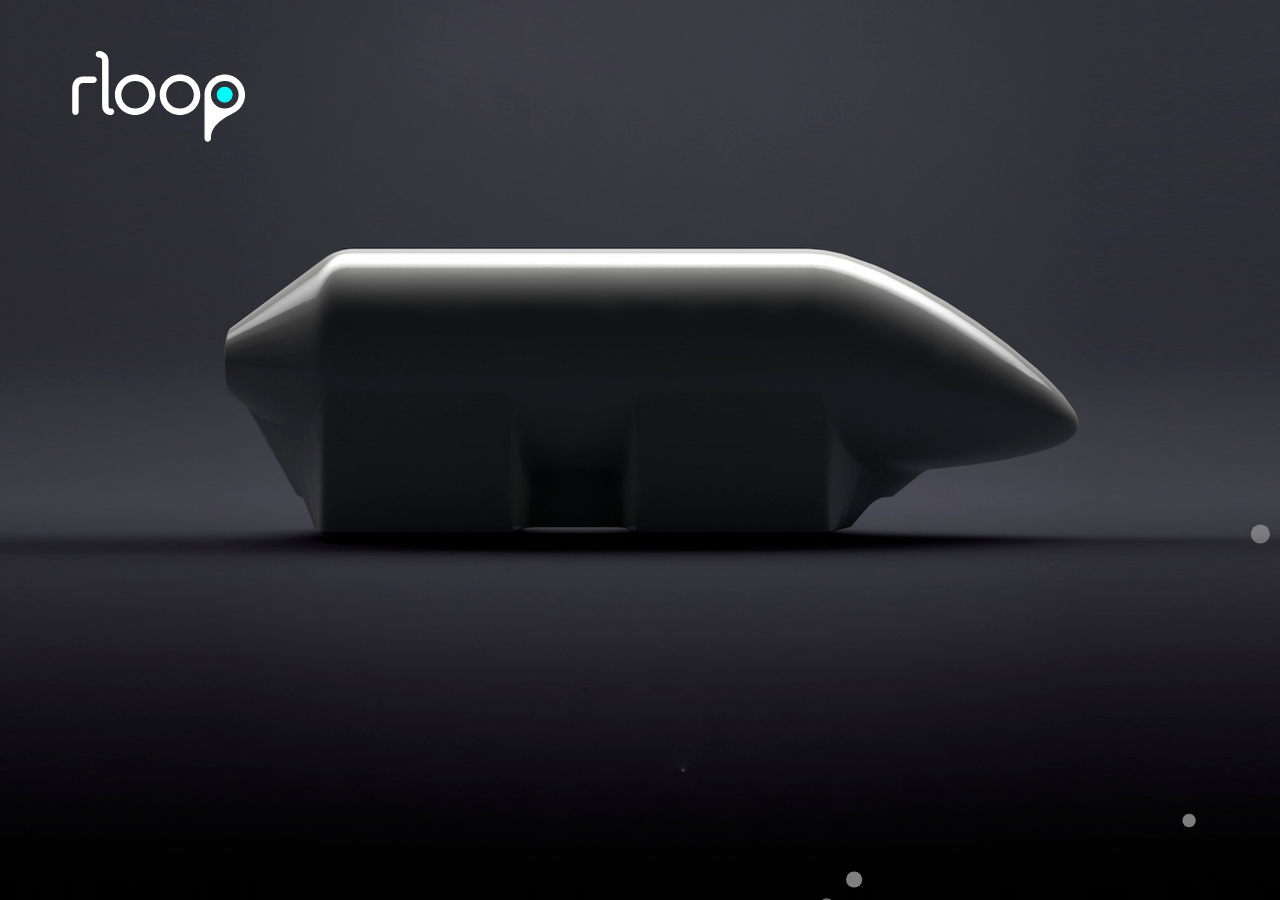
==== index.html @ a74e3e49 "text" ====
<!DOCTYPE html>
<html lang="en">
<head>
  <meta charset="utf-8">
  <meta name="viewport" content="width=device-width, initial-scale=1" />
  <title>rLoop holding</title>
  <link href="https://fonts.googleapis.com/css?family=Roboto+Slab" rel="stylesheet"  property="stylesheet"/>
  <style>
    body {
        background-image: url(pod_conv.jpg), url(pod_h.png), url(pod_v.png);
        background-position: -10000px -10000px, -10000px -10000px, -10000px -10000px;
        background-repeat: no-repeat, no-repeat, no-repeat;
        font-family:  'Roboto Slab', serif;
        background-color: rgb(4, 4, 4);
        color: white;
        width: 100vw;
        -webkit-text-size-adjust: none;
    }
    
    #logo, #logo-click-area {
        position: absolute;
        left: 0px;
        top: 0px;
        width: 0px;
        height: 0px;
        opacity: 0;
    }

    #logo-click-area {
        cursor: pointer;
    }

    #pre-block, #post-block1, #post-block2, #post-block3, #post-block4 {
        position: absolute;
        left: 0px;
        right: 0px;
        text-align: center;
        opacity: 0;
    }

    #particles-container {
        position: absolute;
        top: 0px;
        left: 0px;
        right: 0px;
        height: 100vh;
        overflow: hidden;
    }
    
    #particles {
        position: absolute;
        top: 0px;
        left: 0px;
        right: 0px;
        width: 100vw;
        height: 300vw;
    }
    
    #post-block3 {
        color: rgb(0, 252, 254);
    }

    #post-block3 .hashtag {
        /* color: white; */
    }
    
    #post-block4 input[type="email"], #post-block4 input[type="submit"] {
        box-sizing: border-box;
        border: 1px solid rgb(0, 252, 254);
        font-family: inherit;
        font-size: inherit;
        padding: 0.2em;
        color: rgb(51, 52, 56);
        margin: 0px;
    }

    #post-block4 input[type="email"] {
        width: 13em;
    }
    
    #post-block4 input[type="submit"] {
        background-color: rgb(0, 252, 254);
        text-transform: uppercase;
        padding-left: 1em;
        padding-right: 1em;
        margin: 0px;
    }
    
    ::-webkit-input-placeholder { /* Chrome */
        color: rgb(230, 230, 230);
    }
    :-ms-input-placeholder { /* IE 10+ */
        color: rgb(230, 230, 230);
    }
    ::-moz-placeholder { /* Firefox 19+ */
        color: rgb(230, 230, 230);
        opacity: 1;
    }
    :-moz-placeholder { /* Firefox 4 - 18 */
        color: rgb(230, 230, 230);
        opacity: 1;
    }

    input, textarea {
      -webkit-appearance: none;
      -webkit-border-radius: 0;
    }
  </style>
  <script src="script.js"></script>
  <script>
    window.scenes = [
      [4, draw_race_intro],      // 4 sec for the first text to appear
      [2.2],                     // 2.2 sec delay
      [2, draw_race_transition], // 2 sec for transition
      [1],                       // 1 sec delay
      [2, draw_change_color],    // 2 sec to change color
    ];
  </script>
</head>
<body id="body">
  <svg id="logo" version="1.1" viewBox="0 0 211 111" xmlns="http://www.w3.org/2000/svg"><g transform="matrix(1.3333 0 0 -1.3333 -35.839 123.04)"><g transform="translate(46.317 68.953)"><path d="m0 0h-9.719c-4.681 0-9.719-3.345-9.719-10.691v-21.382c0-1.61 1.305-2.916 2.916-2.916 1.61 0 2.915 1.306 2.915 2.916v21.382c0 4.509 2.976 4.86 3.888 4.86h9.719c1.61 0 2.916 1.305 2.916 2.915 0 1.611-1.306 2.916-2.916 2.916" fill="#fff"/></g><g transform="translate(84.222 70.897)"><path d="m0 0c-10.182 0-18.466-8.284-18.466-18.466s8.284-18.466 18.466-18.466 18.466 8.284 18.466 18.466-8.284 18.466-18.466 18.466m0-31.101c-6.967 0-12.635 5.668-12.635 12.635s5.668 12.635 12.635 12.635 12.635-5.668 12.635-12.635-5.668-12.635-12.635-12.635" fill="#fff"/></g><g transform="translate(125.04 70.897)"><path d="m0 0c-10.182 0-18.466-8.284-18.466-18.466s8.284-18.466 18.466-18.466 18.466 8.284 18.466 18.466-8.284 18.466-18.466 18.466m0-31.101c-6.967 0-12.635 5.668-12.635 12.635s5.668 12.635 12.635 12.635 12.635-5.668 12.635-12.635-5.668-12.635-12.635-12.635" fill="#fff"/></g><g transform="translate(165.86 70.897)"><path d="m0 0c-10.164 0-18.466-8.302-18.466-18.466v-39.848c0-1.611 1.305-2.916 2.916-2.916 1.61 0 2.915 1.305 2.915 2.916 0 14.578 17.43 21.002 22.559 24.291 5.129 3.288 8.542 9.04 8.542 15.557 0 10.164-8.302 18.466-18.466 18.466m0-31.101c-7.013 0-12.635 5.622-12.635 12.635 0 7.012 5.622 12.635 12.635 12.635s12.635-5.623 12.635-12.635c0-7.013-5.622-12.635-12.635-12.635" fill="#fff"/></g><g transform="translate(62.394 39.789)"><path d="m0 0-0.462 7e-3c-1.332 0.065-2.008 1.047-2.008 2.916v40.82c0 6.418-5.231 8.747-8.747 8.747-1.61 0-2.916-1.305-2.916-2.915s1.306-2.916 2.916-2.916c0.877 0 2.916-0.284 2.916-2.916v-40.82c0-6.417 4.649-8.747 7.775-8.747l0.105 8e-3c1.606-0.116 3.002 1.092 3.118 2.697 0.117 1.607-1.091 3.003-2.697 3.119" fill="#fff"/></g><g transform="translate(165.86 59.234)"><path d="m0 0c3.757 0 6.803-3.046 6.803-6.803 0-3.758-3.046-6.804-6.803-6.804-3.758 0-6.803 3.046-6.803 6.804 0 3.757 3.045 6.803 6.803 6.803" fill="#fff"/></g><g transform="translate(165.73 47.575)"><path d="m0 0c2.726 0 4.943 2.217 4.943 4.943 0 2.725-2.217 4.942-4.943 4.942s-4.943-2.217-4.943-4.942c0-2.726 2.217-4.943 4.943-4.943" fill="#00fcff"/></g><g transform="translate(165.73 47.575)"><path d="m0 0c2.726 0 4.943 2.217 4.943 4.943 0 2.725-2.217 4.942-4.943 4.942s-4.943-2.217-4.943-4.942c0-2.726 2.217-4.943 4.943-4.943z" fill="none" stroke="#00fcff" stroke-width="4.5"/></g></g></svg>
  <div id="pre-block">
    for the
  </div>
  <div id="post-block1">
    rLoop is decentralizing high technology, starting with the Hyperloop. Now you can be part of the engineering revolution.
  </div>
  <div id="post-block2">
    For almost three years, we've created the world's top Hyperloop technology as a decentralised team. Now we are bringing the Hyperloop onto the Blockchain, allowing individuals to own and be part of the future.
  </div>
  <div id="post-block3">
    <span class="hashtag">#servetheloop</span> <br/>
    Join our email community to learn what comes next.
  </div>
  <div id="particles-container">
    <svg id="particles" viewBox="0 0 100 300"></svg>
  </div>
  <div id="logo-click-area" onClick="start_animation(1.5)"></div>
  <div id="post-block4">
    <form action="https://rloop.us12.list-manage.com/subscribe/post" method="POST" id="subscribe">
      <input type="hidden" name="u" value="131680a7fd56be89b79329f9b">
      <input type="hidden" name="id" value="69fc70f978">
      <input type="email" autocapitalize="off" autocorrect="off" name="MERGE0" id="MERGE0" value="" placeholder="example@host.com"><!--
      --><input type="submit" name="submit" value="join">
    </form>
  </div>
</body>
</html>
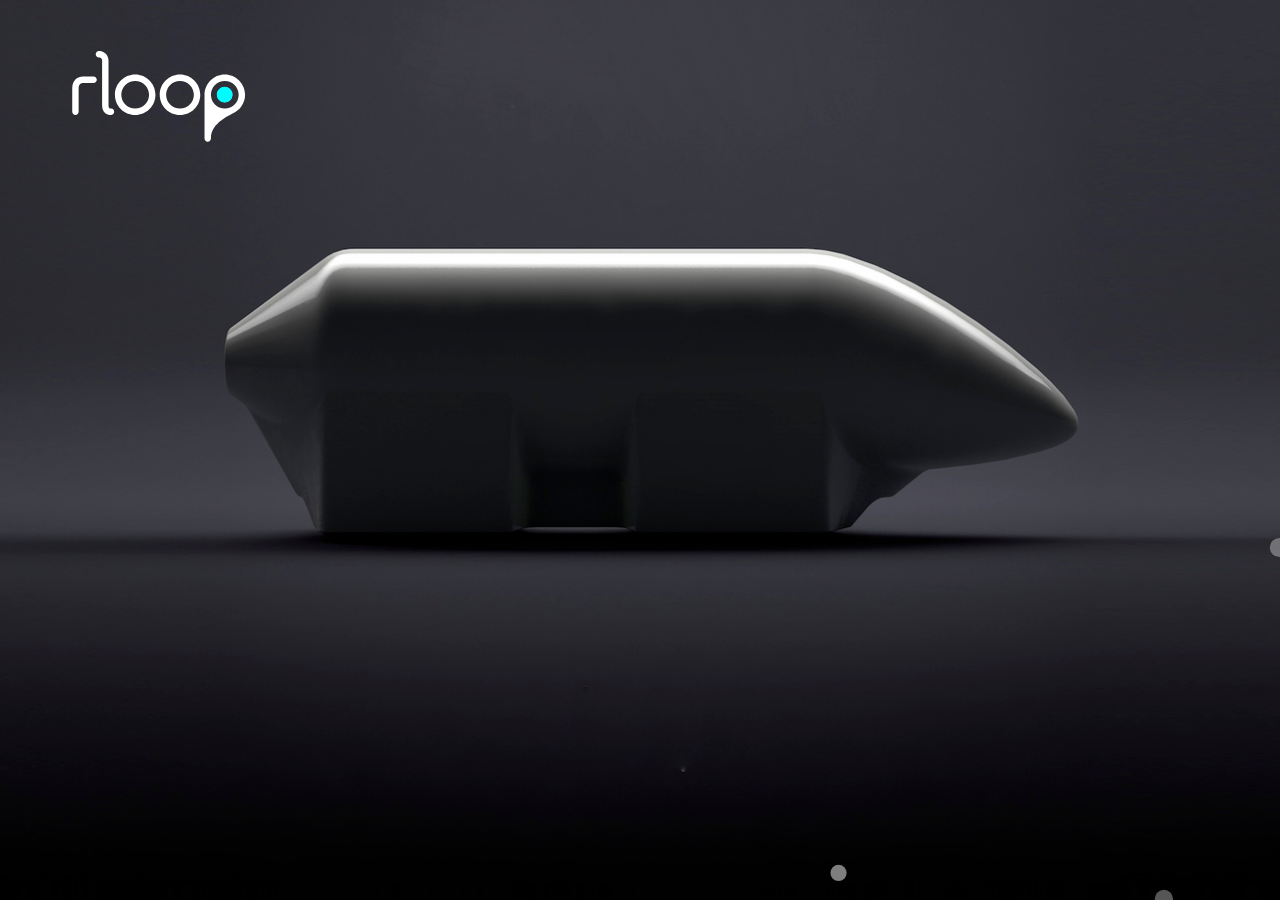
==== commit f3d4a647: "update" ====
--- a/index.html
+++ b/index.html
@@ -16,7 +16,6 @@
         width: 100vw;
         -webkit-text-size-adjust: none;
     }
-    
     #logo, #logo-click-area {
         position: absolute;
         left: 0px;
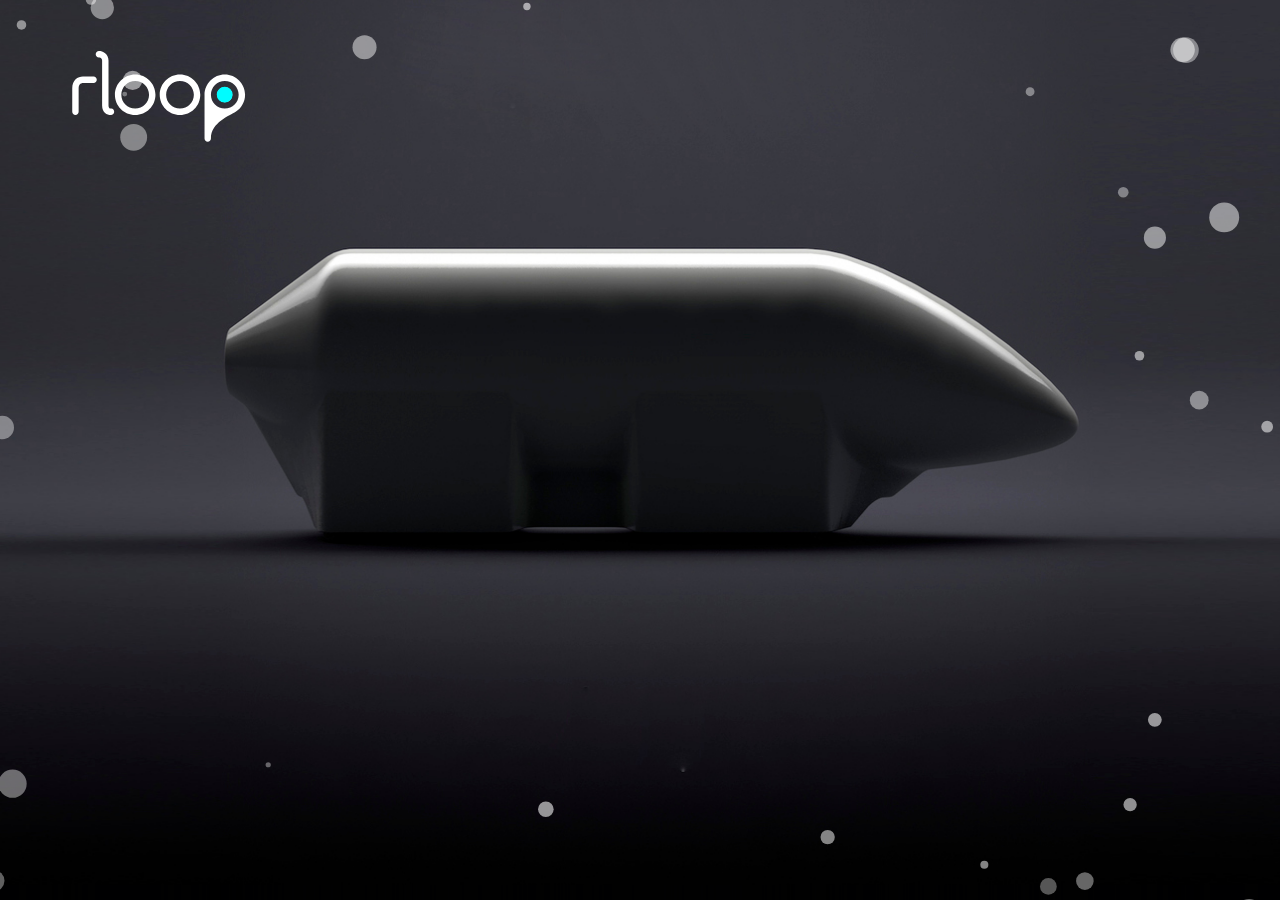
==== commit 3bbe5858: "title" ====
--- a/index.html
+++ b/index.html
@@ -3,7 +3,7 @@
 <head>
   <meta charset="utf-8">
   <meta name="viewport" content="width=device-width, initial-scale=1" />
-  <title>rLoop holding</title>
+  <title>rLoop</title>
   <link href="https://fonts.googleapis.com/css?family=Roboto+Slab" rel="stylesheet"  property="stylesheet"/>
   <style>
     body {
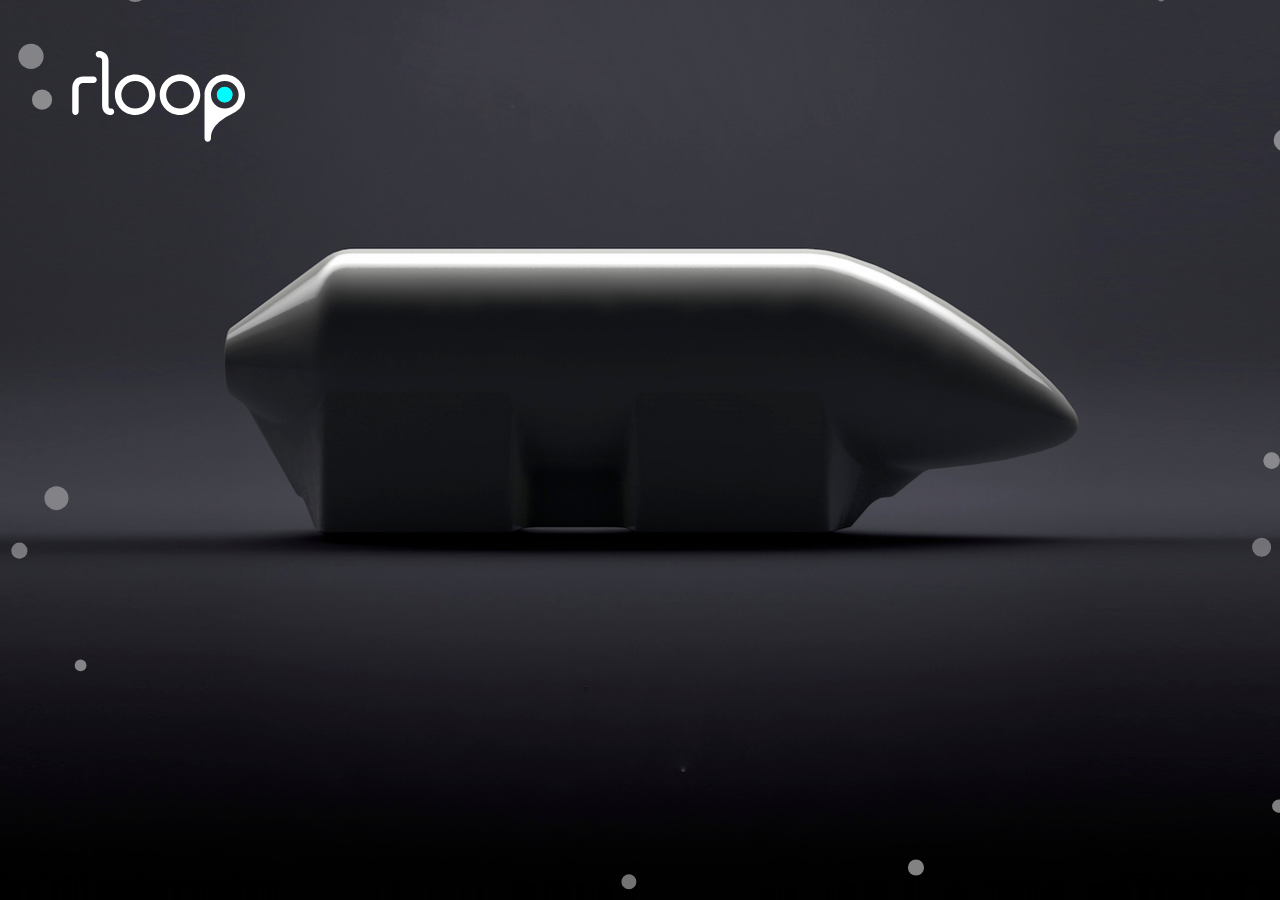
==== commit 56e219c2: "Add analytics" ====
--- a/index.html
+++ b/index.html
@@ -5,6 +5,29 @@
   <meta name="viewport" content="width=device-width, initial-scale=1" />
   <title>rLoop</title>
   <link href="https://fonts.googleapis.com/css?family=Roboto+Slab" rel="stylesheet"  property="stylesheet"/>
+   <script>
+    (function(i,s,o,g,r,a,m){i['GoogleAnalyticsObject']=r;i[r]=i[r]||function(){
+    (i[r].q=i[r].q||[]).push(arguments)},i[r].l=1*new Date();a=s.createElement(o),
+    m=s.getElementsByTagName(o)[0];a.async=1;a.src=g;m.parentNode.insertBefore(a,m)
+    })(window,document,'script','https://www.google-analytics.com/analytics.js','ga');
+    ga('create', 'UA-93488506-1', 'auto');
+    ga('send', 'pageview');
+  </script>
+  <!-- Facebook Pixel Code -->
+  <script>
+  !function(f,b,e,v,n,t,s){if(f.fbq)return;n=f.fbq=function(){n.callMethod?
+  n.callMethod.apply(n,arguments):n.queue.push(arguments)};if(!f._fbq)f._fbq=n;
+  n.push=n;n.loaded=!0;n.version='2.0';n.queue=[];t=b.createElement(e);t.async=!0;
+  t.src=v;s=b.getElementsByTagName(e)[0];s.parentNode.insertBefore(t,s)}(window,
+  document,'script','https://connect.facebook.net/en_US/fbevents.js');
+  fbq('init', '670386189819634');
+  fbq('track', 'PageView');
+  </script>
+  <noscript><img height="1" width="1" style="display:none"
+  src="https://www.facebook.com/tr?id=670386189819634&ev=PageView&noscript=1"
+  /></noscript>
+  <!-- DO NOT MODIFY -->
+  <!-- End Facebook Pixel Code -->
   <style>
     body {
         background-image: url(pod_conv.jpg), url(pod_h.png), url(pod_v.png);
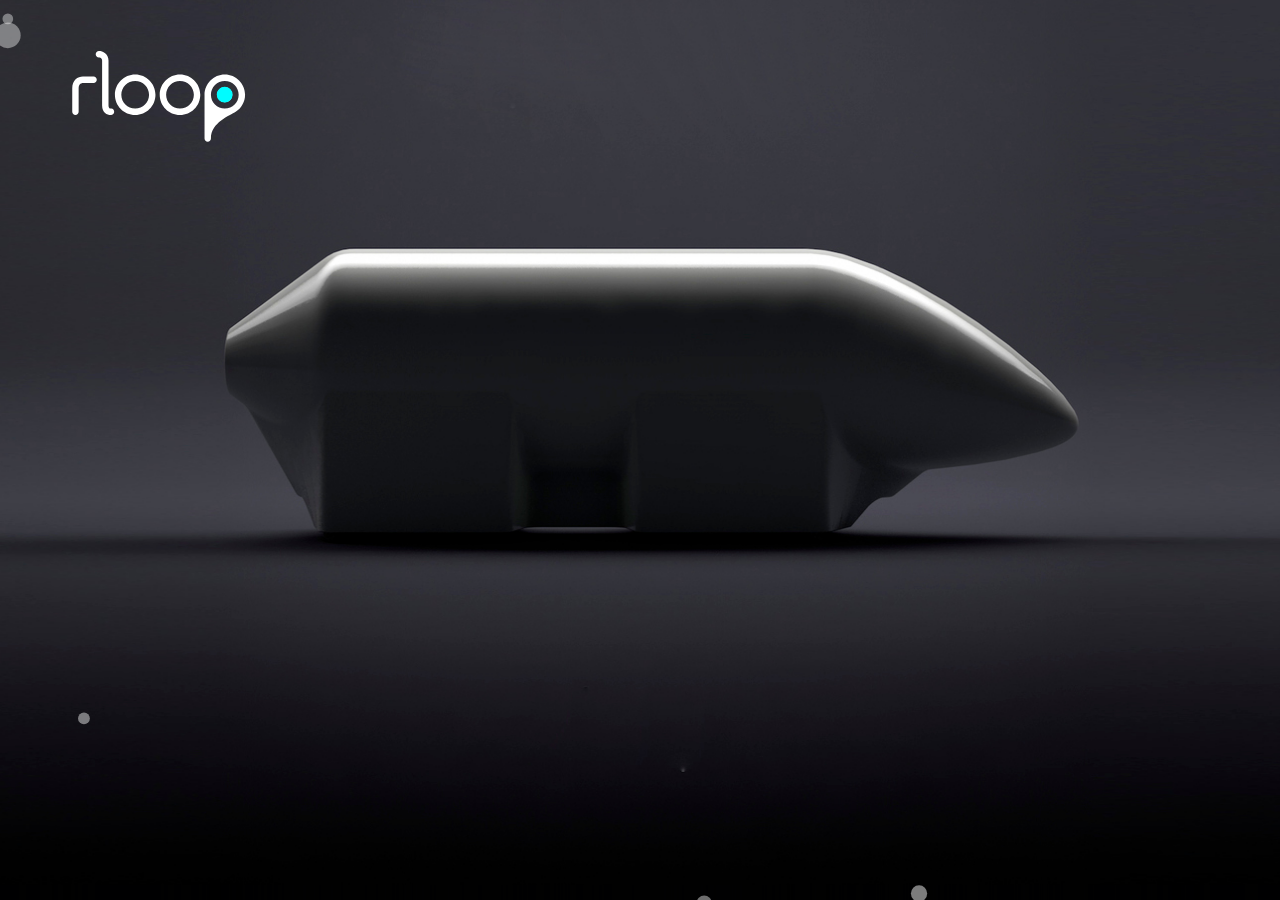
==== commit d08b356b: "update analytics code" ====
--- a/index.html
+++ b/index.html
@@ -10,7 +10,7 @@
     (i[r].q=i[r].q||[]).push(arguments)},i[r].l=1*new Date();a=s.createElement(o),
     m=s.getElementsByTagName(o)[0];a.async=1;a.src=g;m.parentNode.insertBefore(a,m)
     })(window,document,'script','https://www.google-analytics.com/analytics.js','ga');
-    ga('create', 'UA-93488506-1', 'auto');
+    ga('create', 'UA-72211727-3', 'auto');
     ga('send', 'pageview');
   </script>
   <!-- Facebook Pixel Code -->
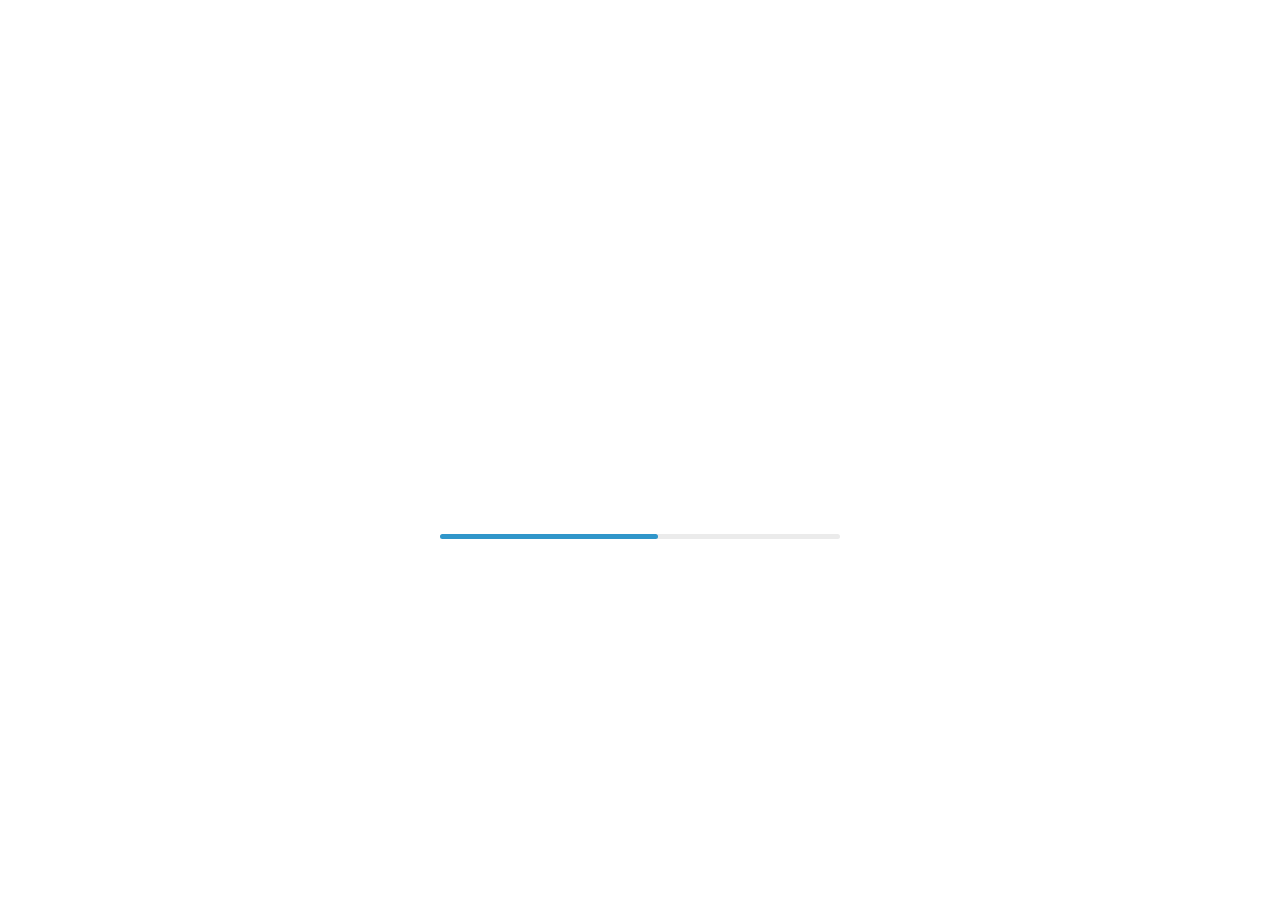
==== commit ca643841: "newpage" ====
--- a/index.html
+++ b/index.html
@@ -1,170 +1,359 @@
 <!DOCTYPE html>
+
 <html lang="en">
 <head>
-  <meta charset="utf-8">
-  <meta name="viewport" content="width=device-width, initial-scale=1" />
-  <title>rLoop</title>
-  <link href="https://fonts.googleapis.com/css?family=Roboto+Slab" rel="stylesheet"  property="stylesheet"/>
-   <script>
-    (function(i,s,o,g,r,a,m){i['GoogleAnalyticsObject']=r;i[r]=i[r]||function(){
-    (i[r].q=i[r].q||[]).push(arguments)},i[r].l=1*new Date();a=s.createElement(o),
-    m=s.getElementsByTagName(o)[0];a.async=1;a.src=g;m.parentNode.insertBefore(a,m)
-    })(window,document,'script','https://www.google-analytics.com/analytics.js','ga');
-    ga('create', 'UA-72211727-3', 'auto');
-    ga('send', 'pageview');
-  </script>
-  <!-- Facebook Pixel Code -->
-  <script>
-  !function(f,b,e,v,n,t,s){if(f.fbq)return;n=f.fbq=function(){n.callMethod?
-  n.callMethod.apply(n,arguments):n.queue.push(arguments)};if(!f._fbq)f._fbq=n;
-  n.push=n;n.loaded=!0;n.version='2.0';n.queue=[];t=b.createElement(e);t.async=!0;
-  t.src=v;s=b.getElementsByTagName(e)[0];s.parentNode.insertBefore(t,s)}(window,
-  document,'script','https://connect.facebook.net/en_US/fbevents.js');
-  fbq('init', '670386189819634');
-  fbq('track', 'PageView');
-  </script>
-  <noscript><img height="1" width="1" style="display:none"
-  src="https://www.facebook.com/tr?id=670386189819634&ev=PageView&noscript=1"
-  /></noscript>
-  <!-- DO NOT MODIFY -->
-  <!-- End Facebook Pixel Code -->
-  <style>
-    body {
-        background-image: url(pod_conv.jpg), url(pod_h.png), url(pod_v.png);
-        background-position: -10000px -10000px, -10000px -10000px, -10000px -10000px;
-        background-repeat: no-repeat, no-repeat, no-repeat;
-        font-family:  'Roboto Slab', serif;
-        background-color: rgb(4, 4, 4);
-        color: white;
-        width: 100vw;
-        -webkit-text-size-adjust: none;
-    }
-    #logo, #logo-click-area {
-        position: absolute;
-        left: 0px;
-        top: 0px;
-        width: 0px;
-        height: 0px;
-        opacity: 0;
-    }
-
-    #logo-click-area {
-        cursor: pointer;
-    }
-
-    #pre-block, #post-block1, #post-block2, #post-block3, #post-block4 {
-        position: absolute;
-        left: 0px;
-        right: 0px;
-        text-align: center;
-        opacity: 0;
-    }
-
-    #particles-container {
-        position: absolute;
-        top: 0px;
-        left: 0px;
-        right: 0px;
-        height: 100vh;
-        overflow: hidden;
-    }
+    <meta charset="UTF-8"></meta>
+    <meta name="viewport" content="width=device-width, initial-scale=0.5, maximum-scale=1, user-scalable=0"></meta>
+    <title>rLoop</title>  
     
-    #particles {
-        position: absolute;
-        top: 0px;
-        left: 0px;
-        right: 0px;
-        width: 100vw;
-        height: 300vw;
-    }
-    
-    #post-block3 {
-        color: rgb(0, 252, 254);
-    }
-
-    #post-block3 .hashtag {
-        /* color: white; */
-    }
-    
-    #post-block4 input[type="email"], #post-block4 input[type="submit"] {
-        box-sizing: border-box;
-        border: 1px solid rgb(0, 252, 254);
-        font-family: inherit;
-        font-size: inherit;
-        padding: 0.2em;
-        color: rgb(51, 52, 56);
-        margin: 0px;
-    }
-
-    #post-block4 input[type="email"] {
-        width: 13em;
-    }
-    
-    #post-block4 input[type="submit"] {
-        background-color: rgb(0, 252, 254);
-        text-transform: uppercase;
-        padding-left: 1em;
-        padding-right: 1em;
-        margin: 0px;
-    }
-    
-    ::-webkit-input-placeholder { /* Chrome */
-        color: rgb(230, 230, 230);
-    }
-    :-ms-input-placeholder { /* IE 10+ */
-        color: rgb(230, 230, 230);
-    }
-    ::-moz-placeholder { /* Firefox 19+ */
-        color: rgb(230, 230, 230);
-        opacity: 1;
-    }
-    :-moz-placeholder { /* Firefox 4 - 18 */
-        color: rgb(230, 230, 230);
-        opacity: 1;
-    }
-
-    input, textarea {
-      -webkit-appearance: none;
-      -webkit-border-radius: 0;
-    }
-  </style>
-  <script src="script.js"></script>
-  <script>
-    window.scenes = [
-      [4, draw_race_intro],      // 4 sec for the first text to appear
-      [2.2],                     // 2.2 sec delay
-      [2, draw_race_transition], // 2 sec for transition
-      [1],                       // 1 sec delay
-      [2, draw_change_color],    // 2 sec to change color
-    ];
-  </script>
+    <!-- <link href="https://fonts.googleapis.com/css?family=Roboto+Slab|Roboto:300,400" rel="stylesheet"> -->
+    <link rel="stylesheet" type="text/css" href="css/preload.css"></link>
+    <!-- <link rel="stylesheet" type="text/css" href="css/progressbar-style.css" /> -->
+
+    <!-- jQuery library -->
+    <script src="lib/jQuery/jquery-2.2.4.min.js"></script>
+    <script src="lib/jQuery/jquery.sticky.js"></script>
+
+    <link rel="stylesheet" type="text/css" href="css/main.css"></link>
+    <!-- <script src="https://1.jsconsole.com/js/remote.js?aafbf3f7-8539-4c46-9a0c-f26c4fb8c9ca"></script> -->
+    <script type="text/javascript" src="lib/scrollMagic/ScrollMagic.js"></script> 
+    <script type="text/javascript" src="lib/iScroll/iscroll-probe.js"></script>   
+    <script type="text/javascript" src="lib/scrollMagic/debug/debug.addIndicators.js"></script>  
+    <script data-main="js/" src="lib/requirejs/require.js"></script>
+    <script src="lib/requirejs/PackageLoader.js"></script> 
+    <script type="text/javascript" src="js/preloaded.js"></script>
 </head>
+
 <body id="body">
-  <svg id="logo" version="1.1" viewBox="0 0 211 111" xmlns="http://www.w3.org/2000/svg"><g transform="matrix(1.3333 0 0 -1.3333 -35.839 123.04)"><g transform="translate(46.317 68.953)"><path d="m0 0h-9.719c-4.681 0-9.719-3.345-9.719-10.691v-21.382c0-1.61 1.305-2.916 2.916-2.916 1.61 0 2.915 1.306 2.915 2.916v21.382c0 4.509 2.976 4.86 3.888 4.86h9.719c1.61 0 2.916 1.305 2.916 2.915 0 1.611-1.306 2.916-2.916 2.916" fill="#fff"/></g><g transform="translate(84.222 70.897)"><path d="m0 0c-10.182 0-18.466-8.284-18.466-18.466s8.284-18.466 18.466-18.466 18.466 8.284 18.466 18.466-8.284 18.466-18.466 18.466m0-31.101c-6.967 0-12.635 5.668-12.635 12.635s5.668 12.635 12.635 12.635 12.635-5.668 12.635-12.635-5.668-12.635-12.635-12.635" fill="#fff"/></g><g transform="translate(125.04 70.897)"><path d="m0 0c-10.182 0-18.466-8.284-18.466-18.466s8.284-18.466 18.466-18.466 18.466 8.284 18.466 18.466-8.284 18.466-18.466 18.466m0-31.101c-6.967 0-12.635 5.668-12.635 12.635s5.668 12.635 12.635 12.635 12.635-5.668 12.635-12.635-5.668-12.635-12.635-12.635" fill="#fff"/></g><g transform="translate(165.86 70.897)"><path d="m0 0c-10.164 0-18.466-8.302-18.466-18.466v-39.848c0-1.611 1.305-2.916 2.916-2.916 1.61 0 2.915 1.305 2.915 2.916 0 14.578 17.43 21.002 22.559 24.291 5.129 3.288 8.542 9.04 8.542 15.557 0 10.164-8.302 18.466-18.466 18.466m0-31.101c-7.013 0-12.635 5.622-12.635 12.635 0 7.012 5.622 12.635 12.635 12.635s12.635-5.623 12.635-12.635c0-7.013-5.622-12.635-12.635-12.635" fill="#fff"/></g><g transform="translate(62.394 39.789)"><path d="m0 0-0.462 7e-3c-1.332 0.065-2.008 1.047-2.008 2.916v40.82c0 6.418-5.231 8.747-8.747 8.747-1.61 0-2.916-1.305-2.916-2.915s1.306-2.916 2.916-2.916c0.877 0 2.916-0.284 2.916-2.916v-40.82c0-6.417 4.649-8.747 7.775-8.747l0.105 8e-3c1.606-0.116 3.002 1.092 3.118 2.697 0.117 1.607-1.091 3.003-2.697 3.119" fill="#fff"/></g><g transform="translate(165.86 59.234)"><path d="m0 0c3.757 0 6.803-3.046 6.803-6.803 0-3.758-3.046-6.804-6.803-6.804-3.758 0-6.803 3.046-6.803 6.804 0 3.757 3.045 6.803 6.803 6.803" fill="#fff"/></g><g transform="translate(165.73 47.575)"><path d="m0 0c2.726 0 4.943 2.217 4.943 4.943 0 2.725-2.217 4.942-4.943 4.942s-4.943-2.217-4.943-4.942c0-2.726 2.217-4.943 4.943-4.943" fill="#00fcff"/></g><g transform="translate(165.73 47.575)"><path d="m0 0c2.726 0 4.943 2.217 4.943 4.943 0 2.725-2.217 4.942-4.943 4.942s-4.943-2.217-4.943-4.942c0-2.726 2.217-4.943 4.943-4.943z" fill="none" stroke="#00fcff" stroke-width="4.5"/></g></g></svg>
-  <div id="pre-block">
-    for the
-  </div>
-  <div id="post-block1">
-    rLoop is decentralizing high technology, starting with the Hyperloop. Now you can be part of the engineering revolution.
-  </div>
-  <div id="post-block2">
-    For almost three years, we've created the world's top Hyperloop technology as a decentralised team. Now we are bringing the Hyperloop onto the Blockchain, allowing individuals to own and be part of the future.
-  </div>
-  <div id="post-block3">
-    <span class="hashtag">#servetheloop</span> <br/>
-    Join our email community to learn what comes next.
-  </div>
-  <div id="particles-container">
-    <svg id="particles" viewBox="0 0 100 300"></svg>
-  </div>
-  <div id="logo-click-area" onClick="start_animation(1.5)"></div>
-  <div id="post-block4">
-    <form action="https://rloop.us12.list-manage.com/subscribe/post" method="POST" id="subscribe">
-      <input type="hidden" name="u" value="131680a7fd56be89b79329f9b">
-      <input type="hidden" name="id" value="69fc70f978">
-      <input type="email" autocapitalize="off" autocorrect="off" name="MERGE0" id="MERGE0" value="" placeholder="example@host.com"><!--
-      --><input type="submit" name="submit" value="join">
-    </form>
-  </div>
+    <div id='preloadScreen'>
+        <div id='preloadInMiddle'>
+            <div id='logoinMiddle'></div>
+            <div id='preloadBar'>
+                <div id='preloadFill'></div>
+            </div>
+            <div id="plsRotateText">Please rotate your device for a better viewing experience.</div>
+        </div>
+    </div>
+
+    <div id="header">
+        <div id="logoCont">
+            <svg id="logo" version="1.1" viewBox="0 0 211 111" xmlns="http://www.w3.org/2000/svg"><g transform="matrix(1.3333 0 0 -1.3333 -35.839 123.04)"><g transform="translate(46.317 68.953)"><path d="m0 0h-9.719c-4.681 0-9.719-3.345-9.719-10.691v-21.382c0-1.61 1.305-2.916 2.916-2.916 1.61 0 2.915 1.306 2.915 2.916v21.382c0 4.509 2.976 4.86 3.888 4.86h9.719c1.61 0 2.916 1.305 2.916 2.915 0 1.611-1.306 2.916-2.916 2.916" fill="#fff"/></g><g transform="translate(84.222 70.897)"><path d="m0 0c-10.182 0-18.466-8.284-18.466-18.466s8.284-18.466 18.466-18.466 18.466 8.284 18.466 18.466-8.284 18.466-18.466 18.466m0-31.101c-6.967 0-12.635 5.668-12.635 12.635s5.668 12.635 12.635 12.635 12.635-5.668 12.635-12.635-5.668-12.635-12.635-12.635" fill="#fff"/></g><g transform="translate(125.04 70.897)"><path d="m0 0c-10.182 0-18.466-8.284-18.466-18.466s8.284-18.466 18.466-18.466 18.466 8.284 18.466 18.466-8.284 18.466-18.466 18.466m0-31.101c-6.967 0-12.635 5.668-12.635 12.635s5.668 12.635 12.635 12.635 12.635-5.668 12.635-12.635-5.668-12.635-12.635-12.635" fill="#fff"/></g><g transform="translate(165.86 70.897)"><path d="m0 0c-10.164 0-18.466-8.302-18.466-18.466v-39.848c0-1.611 1.305-2.916 2.916-2.916 1.61 0 2.915 1.305 2.915 2.916 0 14.578 17.43 21.002 22.559 24.291 5.129 3.288 8.542 9.04 8.542 15.557 0 10.164-8.302 18.466-18.466 18.466m0-31.101c-7.013 0-12.635 5.622-12.635 12.635 0 7.012 5.622 12.635 12.635 12.635s12.635-5.623 12.635-12.635c0-7.013-5.622-12.635-12.635-12.635" fill="#fff"/></g><g transform="translate(62.394 39.789)"><path d="m0 0-0.462 7e-3c-1.332 0.065-2.008 1.047-2.008 2.916v40.82c0 6.418-5.231 8.747-8.747 8.747-1.61 0-2.916-1.305-2.916-2.915s1.306-2.916 2.916-2.916c0.877 0 2.916-0.284 2.916-2.916v-40.82c0-6.417 4.649-8.747 7.775-8.747l0.105 8e-3c1.606-0.116 3.002 1.092 3.118 2.697 0.117 1.607-1.091 3.003-2.697 3.119" fill="#fff"/></g><g transform="translate(165.86 59.234)"><path d="m0 0c3.757 0 6.803-3.046 6.803-6.803 0-3.758-3.046-6.804-6.803-6.804-3.758 0-6.803 3.046-6.803 6.804 0 3.757 3.045 6.803 6.803 6.803" fill="#fff"/></g><g transform="translate(165.73 47.575)"><path d="m0 0c2.726 0 4.943 2.217 4.943 4.943 0 2.725-2.217 4.942-4.943 4.942s-4.943-2.217-4.943-4.942c0-2.726 2.217-4.943 4.943-4.943" fill="#00fcff"/></g><g transform="translate(165.73 47.575)"><path d="m0 0c2.726 0 4.943 2.217 4.943 4.943 0 2.725-2.217 4.942-4.943 4.942s-4.943-2.217-4.943-4.942c0-2.726 2.217-4.943 4.943-4.943z" fill="none" stroke="#00fcff" stroke-width="4.5"/></g></g></svg>
+        </div>
+        <div id='buttonsCont'>
+            <div id='btnh1' class='btnHeader'></div>
+            <div id='btnh2' class='btnHeader'></div>
+            <div id='btnh3' class='btnHeader'></div>
+            <div id='btnh4' class='btn-main'>one pager</div>
+        </div>
+        <div class="screen">
+            <div id="btnDown" class='btnArrow'></div>
+            <div id="btnUp" class='btnArrow'></div>
+        </div>
+    </div>
+
+
+
+    <!-- <main role='main' id='main'> -->    
+    <div id='main'>
+      <div id="containerScroll" class="scrollContainer" style="position: relative;">
+         <div class='container' style="position: relative;" > 
+            <section class="pageClass" id="pag1">
+                <div id="pre-block">
+                    for the
+                </div>
+                <div id="post-block1">
+                    rLoop is delivering the vision for the Hyperloop.
+                    Now you can be part of the engineering revolution.
+                </div>
+                <div id="post-block2">
+                    For over two years, we've created the world's top
+                    Hyperloop technology as a decentralised team.
+                    Now we are bringing the Hyperloop onto the Blockchain,
+                    allowing individuals to own and be part of the future.
+                </div>
+                <div id="post-block3">
+                    <span class="hashtag">#servetheloop</span> <br/>
+                    Join our email community to learn what comes next.
+                </div>
+                <div id="particles-container">
+                    <!-- <svg id="particles" viewBox="0 0 100 300"></svg> -->
+                </div>
+                <!-- <div id="logo-click-area" onClick="start_animation(1.5)"></div> -->
+                <div id="post-block4">
+                    <form action="https://rloop.us12.list-manage.com/subscribe/post" method="POST" id="subscribe">
+                        <input type="hidden" name="u" value="131680a7fd56be89b79329f9b">
+                        <input type="hidden" name="id" value="69fc70f978">
+                        <input type="email" autocapitalize="off" autocorrect="off" name="MERGE0" id="MERGE0" value="" placeholder="example@host.com"><!--
+                        --><input type="submit" name="submit" value="join" class="inputBtn">
+                    </form>
+                </div>
+            </section>
+            <!-- end page 1 -->
+
+            <section class="pageClass" id="pag2">
+                <div class="left-coin-text">
+                    <div id="txtTitl" class="section-tranz">rLoop Coin</div><br>
+                    <div id="mainTxt" class="section-tranz">The rCoin is the currency to power our network of minds and deliver our projects. The first project is in delivering the future of transportation, the Hyperloop.
+                    </div>
+                </div>
+            </section>
+            <!-- end page 2 -->
+
+            <section class="pageClass" id="pag3">
+                <div class="left-world-text">
+                    <div id="txtTitl3" class="section-tranz">#teamoftomorrow</div>
+                    <div id="mainTxt3" class="section-tranz">“rLoop is the first engineering organisation on the Blockchain. We are the inventors, the risk takers,  the game changers, the reality breakers. Together  we have become a team of over 1,200 members  from more than 56 countries. United by a desire  to be part of world-changing technology. We are the team of tomorrow” –rLoop
+                    </div>
+                    <div id="bottomTxt3" class="section-tranz">
+                    We are the experts from NASA, CERN, Tesla, GE, Honeywell, and dozens of other top technology companies; all on a journey where the impossible become possible. 
+                    </div>
+
+                </div>
+            </section>
+
+            <!-- end page 3 -->
+
+            <section class="pageClass" id="pag4">
+                <div class="left-speed-text">
+                    <div id="txtTitl4" class="section-tranz">#theraceison</div>
+                    <div id="mainTxt4" class="section-tranz">“The   Hyperloop   is   a   new   way   to   connect, it’s as convenient as a train and faster than a plane” –rLoop
+                    </div>
+                    <br>
+                    <div id="bottomTxt4" class="section-tranz"><span class='weight400'>The Hyperloop is the future of transportation.</span>
+                        <br>Imagine a world where there are no weather disturbances, no check in, no flight delays and no  traffic jams or long commutes.<br><br>
+                        Technologically all of this is possible.<br>
+                         The future is here - the race is on.
+                    </div>
+                    <div id='watchVideoBtn' class='btn-main section-tranz'>WATCH VIDEO</div>
+
+                </div>
+            </section>
+
+            <!-- end page 4 -->
+
+            <section class="pageClass" id="pag5">
+                <div class="left-ppl-text">
+                    <div id="txtTitl5" class="section-tranz">#ownthehyperloop</div>
+                    <div id="mainTxt5" class="section-tranz">“Ethically as well as practically, the Blockchain allows everyone to invest and be part of the future.  The Hyperloop owned by the people is the purest manifestation of our  beliefs, values and capabilities. “ –rLoop
+                    </div>
+                    <div id="bottomTxt5" class="section-tranz">
+                   rLoop is delivering the Hyperloop. It’s now time for rLoop to grow  and be owned by the people. By bringing the Hyperloop onto the  Blockchain you have a chance to be part of it.
+                    </div>
+                    <div id='onePagerBtn' class='btn-main section-tranz'>one pager</div>
+                </div>
+            </section>
+
+            <!-- end page 5 -->
+
+            <section class="pageClass" id="pag6">
+                <div class="left-dots-text">
+                    <div id="txtTitl6" class="section-tranz">rNetwork of minds</div>
+                    <div id="mainTxt6" class="section-tranz">“When millions of people’s untapped talent has a place to go, the results are incredible. rLoop plans to harness the crowd to change the world.” –rLoop
+                    </div>                   
+                </div>
+            </section>
+
+            <!-- end page 6 -->
+
+            <section class="pageClass" id="pag7">
+                <div class="left-dots2-text">
+                    <div id="mainTxt7" class="section-tranz">There are two primary innovations that rLoop provides: the approach to developing a project, and the processes to facilitate network collaboration. This is what we call rNetwork – the rLoop Network. 
+                    </div>                   
+                </div>
+            </section>
+
+            <!-- end page 7 -->
+
+            <section class="pageClass" id="pag8">
+                <div class="left-dots3-text">
+                    <div id="mainTxt8" class="section-tranz">By freeing society from the bottle neck that has hampered technological advancement it enables people to collaborate and provide service wherever they are on the globe.  Together, operating under the rLoop values they will develop innovative technology that can have a global impact.
+                    </div>                   
+                </div>
+            </section>
+
+            <!-- end page 8 -->
+
+            <section class="pageClass" id="pag9">
+                <div class="left-dots4-text">
+                    <div id="mainTxt9" class="section-tranz">The ROI comes from selling the project outputs to governments and education as well as positively contributing to a better world.
+                    </div>                   
+                </div>
+            </section>
+
+            <!-- end page 9 -->
+
+            <section class="pageClass" id="pag10">
+                <div class="left-musk-text">
+                    <div id="txtTitl10" class="section-tranz">#teamoftomorrow</div>
+                    <div id="mainTxt10" class="section-tranz">In June 2015 Elon Musk, CEO of SpaceX announced a competition for engineering teams to design a pod for the Hyperloop and have it tested on a track at SpaceX.</div>
+                    
+                    <div id="bottomTxt10" class="section-tranz">Within hours of the competition announcement a post on Reddit encouraged the community to form a team to compete. The team began to grow as strangers came together with a shared vision to make the dream a reality. In an experiment of open collaboration the world’s first crowdsourced engineering team was born: rLoop. The team grew organically through social media. Meeting daily using online tools like Slack and Google Hangouts. Visions and concepts thrived in a non-hierarchical structure, while a lack of organisational obstacles enabled rapid progress.
+                    </div>
+                    <div id='roadmapBtn' class='btn-main section-tranz'>VIEW OUR ROAD MAP</div>
+
+                </div>
+            </section>
+
+            <!-- end page 10 -->
+
+            <section class="pageClass" id="pag11">
+                <div class="left-cyl-text">
+                    <div id="txtTitl11" class="section-tranz">#wearerLoop</div>
+                    <div id="mainTxt11" class="section-tranz">“For three years, we’ve created the world’s top Hyperloop technology as a decentralised team.” –rLoop<br></div>              
+                    <div id="bottomTxt11" class="section-tranz">Our journey so far...<br><br>• Worlds first most advanced Hyperloop prototype to date<br>•  First Pod to achieve static levitation in vacuum<br>•  First pod to demonstrate pressure vessel sustaining human life in vacuum<br>• First engineering system entirely designed and built by the crowd<br>• First engineering organisation on the Blockchain
+                    <div id="bottomTxt211" class="section-tranz2"></div>
+                    • Award winners:
+                        <div id="bottomTxt211" class="section-tranz2">
+                            • "Best Non-Student Hyperloop Design” from Elon Musk, SpaceX at the World’s First Hyperloop Design Competition<br>• "Best Hyperloop Design, Drama, and Excitement: Best Architectural Design and Presentation” from BuildEarthLive, Asite, and the Dubai Future Foundation<br>• “Next Big Thing” from Basware and IndieGoGo<br>• “Innovation Award” from SpaceX at the World’s First Hyperloop Pod Competition
+                        </div>
+                    </div>
+
+                </div>
+            </section>
+
+            <!-- end page 11 -->
+
+            <section class="pageClass" id="pag12">
+                <div class="left-brain-text">
+                    <div id="txtTitl12" class="section-tranz">#futureofwork</div>
+                    <div id="mainTxt12" class="section-tranz">“When millions of people’s untapped talent has a place to go, the results are incredible. rLoop plans to harness the crowd to change the world.”  –rLoop</div>              
+                    <div id="bottomTxt12" class="section-tranz">rLoop is not only delivering a new way to travel, we are demonstrating  a new way to work.<br><br>rLoop has shown that there is a better way of doing business, of collaborating and providing services. It offers vital lessons in how we can shape the future. How we can contribute to our global society and  its destiny together. United and sharing power for common purpose.<br><br>rLoop has shown that there is a vast untapped workforce of talented  and diverse people who are eager to participate in developing innovative  technology that can have global impact.  
+                    <div id='watchVideoBtn2' class='btn-main section-tranz'>WATCH VIDEO</div>                      
+                    </div>
+                    
+                </div>
+            </section>
+
+            <!-- end page 12 -->
+
+            <section class="pageClass" id="pag13">
+                <div class="left-partn-text">
+                    <div id="txtTitl13" class="section-tranz">rPartners</div>
+                    <div id="mainTxt13" class="section-tranz">“We believe that our vision, values and principles can create the momentum to drive radical change to realise the future of transportation and connect the world as never before.” –rLoop</div>              
+                    <div id="bottomTxt13" class="section-tranz">With thanks to our trusted partners who have supported our  journey and are united by the desire to be part of a world  changing technology...
+                    </div>
+                </div>
+            </section>
+
+            <!-- end page 13 -->
+
+            <section class="pageClass" id="pag14">
+                <div class="left-partn-text">
+                    <div id="txtTitl14" class="section-tranz">rNews</div>
+                    <div id="mainTxt14" class="section-tranz">“rLoop is a global movement with the ambition and  appetite to change the world. We are united by a shared goal of radical technological breakthroughs for the benefit of humanity.” –rLoop</div>              
+                    <div id="bottomTxt14" class="section-tranz">Our success to date has been driven from the experiences,  ideas and passion of our members who have over the last few  years put their time and effort into our journey. This journey  has received extensive media interest.
+                    </div>
+                </div>
+            </section>
+
+            <!-- end page 14 -->
+
+            <section class="pageClass" id="pag15">
+                <div class="left-end-text">
+                    <div id="txtTitl15" class="section-tranz">Be part of the future now</div><br>
+                    <div id="mainTxt15" class="section-tranz">“The rLoop is no cliché – the future  is coming and it’s going to be radical... <br>now is the time to join... <br> yours is the choice to make.” –rLoop</div><br><br>          
+                    <div id="bottomTxt15" class="section-tranz">
+                        <div id="post-block31">
+                            Be in the loop and join our email community.
+                        </div><br>
+                        <div id="post-block5">
+                            <form action="https://rloop.us12.list-manage.com/subscribe/post" method="POST" id="subscribe">
+                                <input type="hidden" name="u" value="131680a7fd56be89b79329f9b">
+                                <input type="hidden" name="id" value="69fc70f978">
+                                <input type="email" autocapitalize="off" autocorrect="off" name="MERGE0" id="MERGE0" value="" placeholder="example@host.com"><!--
+                                --><input type="submit" name="submit" value="join">
+                            </form>
+                        </div>
+                    </div>
+                </div>
+            </section>
+
+            <!-- end page 15-->
+
+        </div>
+      </div>
+    </div>
+    <!-- </main> -->
+
+    <!-- scena 3d -->
+    <div id="webGLContent"></div>
+
+    <!-- assets -->
+
+
+    <!-- navigation -->
+    <div id="menuContent"></div>
+    <script type="text/javascript">jq=jQuery;</script>
+
+    <script type="x-shader/x-vertex" id="vertexshader">
+        attribute float alpha;
+        varying float vAlpha;
+        varying vec3 vColor;
+        void main() {
+            vAlpha = alpha;
+            vec4 mvPosition = modelViewMatrix * vec4( position, 1.0 );
+            gl_PointSize = 8.0;
+            gl_Position = projectionMatrix * mvPosition;
+        }
+    </script> 
+
+    <script type="x-shader/x-fragment" id="fragmentshader">
+        uniform vec3 color;
+        varying float vAlpha;
+        void main() {
+            gl_FragColor = vec4( color, vAlpha );
+        }
+    </script>
+
+    <script type="x-shader/x-vertex" id="vertexshaderP">
+
+        attribute float alpha;
+        attribute float size;
+        attribute vec3 customColor;
+        attribute vec2 aPoints;
+        uniform sampler2D texture;
+        varying vec3 vColor;
+        varying float vAlpha;
+
+        void main() {
+            vAlpha = alpha;
+            vColor = customColor;
+
+
+            vec4 pos=vec4(texture2D(texture,aPoints).xyz,1.0)+vec4(position,1.0);
+            //vec4 pos=vec4(position,1.0);
+            vec4 mvPosition =modelViewMatrix * pos;
+            gl_PointSize = size * ( 1000.0 / length( mvPosition.xyz ) );
+
+            gl_Position = projectionMatrix * mvPosition;
+
+        }
+
+
+    </script>
+
+    <script type="x-shader/x-fragment" id="fragmentshaderP">
+        #ifdef GL_ES
+        precision highp float;
+        #endif
+
+        uniform vec3 color;
+        uniform sampler2D texture_point;
+
+        varying vec3 vColor;
+        varying float vAlpha;
+
+        void main() {
+
+        gl_FragColor = vec4( color * vColor, vAlpha );
+        gl_FragColor = gl_FragColor * texture2D( texture_point, gl_PointCoord );
+        //gl_FragColor = vec4( color, vAlpha );
+
+        }
+
+
+    </script>
+   
 </body>
 </html>
+
--- a/css/preload.css
+++ b/css/preload.css
@@ -0,0 +1,125 @@
+#preloadScreen{
+	position: absolute;
+    top: 0px;
+	width: 100%;
+	height: 100%;
+	background-color: #FFFFFF;
+	z-index: 3000;
+}
+
+
+
+#preloadInMiddle{
+
+	position: absolute;
+
+    top: 36%;
+
+    left: 50%;
+
+    height: 200px;
+
+    width: 400px;
+
+    margin: -60px 0 0 -200px;
+    font-size: 2.5vh;
+    color: black;
+}
+
+
+
+#logoinMiddle{
+
+	/*margin-left:65px;*/
+	visibility: hidden;
+	margin-bottom: 10px;
+
+	position: relative;
+
+	width:30vh;
+
+	height:30vh;
+
+	background-image: url(../img/btn/portrait_warning_rloop.png);
+	background-repeat:no-repeat;
+
+	background-size:contain;
+
+}
+
+#plsRotateText {
+	display: none;
+}
+
+
+
+#preloadBar{
+
+	position: relative;
+
+	background-color: #ebebeb;
+
+	width:400px;
+
+	height: 5px;
+
+	border-radius: 5px;
+
+}
+
+
+
+#preloadFill{
+
+	width: 0%;
+
+	height: 100%;
+
+	border-radius: 5px;
+
+	background-color: #3096ca;
+
+}
+
+#logoinMiddle {
+	/*margin-left: 110px;*/
+	margin-bottom: 0px;
+}
+
+.preloadedQuestion {
+	width: 400px;
+}
+
+.preloadedText {
+	padding: 20px;
+	text-align: center;
+	width: 300px;
+	color: black;
+	font-size: 16px;
+	font-family: Lato;
+}
+
+.preBtn {
+	display: inline-block !important;
+	margin-left: 20px;
+	margin-right: 0px;
+}
+
+#preloadBtnNo {
+	margin-left: 25px;
+}
+
+.preloadCheckbox {
+	top: 2px !important;
+    margin-left: 25px;
+}
+
+.preloadText2 {
+	font-family: Lato;
+	color: #3096ca;
+	font-size: 13px;
+}
+
+#preloadedq {
+	display: none;
+}
--- a/css/progressbar-style.css
+++ b/css/progressbar-style.css
@@ -0,0 +1,14 @@
+.progressbar {
+  width:200px;
+	height:50px;
+	margin:20px auto;
+	border:solid 1px grey;
+}
+.progressbar-inner {
+	width:inherit;
+	height:inherit;
+}
+.progressbar-progress {
+	background-color:grey;
+	height:inherit;
+}
--- a/css/main.css
+++ b/css/main.css
@@ -0,0 +1,923 @@
+@import url('https://fonts.googleapis.com/css?family=Roboto+Slab:300,400|Roboto:300,400');
+
+/*font-family: 'Open Sans', sans-serif;*/
+font-family: 'Roboto Slab', serif;
+font-family: 'Roboto', sans-serif;
+
+html{
+    margin: 0;
+    height: 100%;
+}
+
+body {
+
+    background-image: url(../img/bg/pod_conv.jpg), url(../img/bg/pod_h.png), url(../img/bg/pod_v.png);
+    background-position: -10000px -10000px, -10000px -10000px, -10000px -10000px;
+    background-repeat: no-repeat, no-repeat, no-repeat;
+    background-attachment: fixed;
+    /*-o-background-size: cover;
+    -moz-background-size: cover;
+    -webkit-background-size: cover;
+    */
+    font-family:  'Roboto Slab', serif;
+    background-color: rgb(200, 200, 200);
+    color: white;
+    width: 100%;
+    margin: 0px;
+    padding: 0px;
+    -webkit-text-size-adjust: none;
+
+    /*overflow-y: scroll;*/
+    /* added to keep scrollbar while animating */
+
+    overflow: hidden;
+    -webkit-overflow-scrolling: auto;
+
+    /*color: #000000;
+    font-family: Open Sans,sans-serif;
+    font-size: 12px;
+    background-color: #000;
+    background: #ffffff;
+    margin: 0px;
+    padding: 0px;
+    width: 100%;
+    
+    position:absolute; top:0; bottom:0; right:0; left:0;*/
+}
+
+main {
+    height: 100%;
+    overflow: hidden;
+}
+
+#logo, #logo-click-area {
+        position: absolute;
+        left: 0px;
+        top: 0px;
+        width: 0px;
+        height: 0px;
+        opacity: 1;
+
+    }
+
+#logo {
+    left: 5vw;
+}
+
+    #logo-click-area {
+        cursor: pointer;
+    }
+
+    #pre-block, #post-block1, #post-block2, #post-block3, #post-block4, #post-block31 {
+        position: absolute;
+        left: 0px;
+        right: 0px;
+        text-align: center;
+        opacity: 0;
+    }
+
+    #particles-container {
+        position: absolute;
+        top: 0px;
+        left: 0px;
+        right: 0px;
+        height: 100vh;
+        overflow: hidden;
+    }
+    
+    #particles {
+        position: absolute;
+        top: 0px;
+        left: 0px;
+        right: 0px;
+        width: 100vw;
+        height: 300vw;
+    }
+    
+    #post-block3 {
+        color: rgb(0, 252, 254);
+    }
+
+    #post-block3 .hashtag {
+        /* color: white; */
+    }
+    
+    #post-block4 input[type="email"], #post-block4 input[type="submit"] {
+        box-sizing: border-box;
+        border: 1px solid rgb(0, 252, 254);
+        font-family: inherit;
+        font-size: inherit;
+        padding: 0.2em;
+        color: rgb(51, 52, 56);
+        margin: 0px;
+    }
+
+    #post-block4 input[type="email"] {
+        width: 13em;
+    }
+    
+    #post-block4 input[type="submit"] {
+        background-color: rgb(0, 252, 254);
+        text-transform: uppercase;
+        padding-left: 1em;
+        padding-right: 1em;
+        margin: 0px;
+    }
+
+    #post-block5 input[type="email"], #post-block5 input[type="submit"] {
+        box-sizing: border-box;
+        border: 1px solid rgb(0, 252, 254);
+        font-family: inherit;
+        font-size: inherit;
+        padding: 0.2em;
+        color: rgb(51, 52, 56);
+        margin: 0px;
+    }
+
+    #post-block5 input[type="email"] {
+        width: 13em;
+    }
+    
+    #post-block5 input[type="submit"] {
+        background-color: rgb(0, 252, 254);
+        text-transform: uppercase;
+        padding-left: 1em;
+        padding-right: 1em;
+        margin: 0px;
+    }
+    
+    ::-webkit-input-placeholder { /* Chrome */
+        color: rgb(230, 230, 230);
+    }
+    :-ms-input-placeholder { /* IE 10+ */
+        color: rgb(230, 230, 230);
+    }
+    ::-moz-placeholder { /* Firefox 19+ */
+        color: rgb(230, 230, 230);
+        opacity: 1;
+    }
+    :-moz-placeholder { /* Firefox 4 - 18 */
+        color: rgb(230, 230, 230);
+        opacity: 1;
+    }
+
+    input, textarea {
+      -webkit-appearance: none;
+      -webkit-border-radius: 0;
+    }
+
+
+#particles-container{
+    display: none;
+}
+
+#header {
+   /* z-index: 10000;
+    position: fixed;
+*/
+    /*display: none;*/
+
+    z-index: 100;
+    position: fixed;
+    width: 100%;
+    height: 100%;
+    pointer-events: none;
+}
+
+#logoCont {
+    pointer-events: auto;
+    cursor: pointer;
+}
+
+#webGLContent {
+    position: fixed;
+    display:block;
+    top:0px;
+    width: 100%;
+    height: 100%;
+    z-index: 5;
+    /*background: #f3f3f3;  For browsers that do not support gradients 
+    background-color: #f3f3f3;*/
+    overflow: visible;
+    pointer-events: none;
+}
+
+#watchVideoBtn {
+    margin-top: 3vh;
+}
+
+.btn-main {
+    padding: 1vh;
+    padding-right: 2vw;
+    padding-left: 2vw;
+    border-color: rgb(0, 252, 254);
+    border-width: 1px;
+    border-radius: 8px;
+    border-style: solid;
+    width: auto;
+    color: white;
+    position: absolute;
+    font-size: 0.9vw;
+    cursor: pointer;
+    background-color: rgba(0, 0, 0, 0.41);
+    pointer-events: auto;
+    cursor: pointer;
+}
+
+.btn-main:hover {
+    border-color: rgb(254, 252, 254);
+}
+
+.pageClass {
+    width: 100%;
+    height: 100vh;
+    z-index: 1;
+    position: relative;
+}
+
+#pag2 {
+    background-image: url(../img/bg/section2bg.jpg);
+    background-position: center;
+    background-repeat: no-repeat;
+    background-size: cover;
+}
+
+.left-coin-text {
+    margin: auto;
+    position: absolute;
+    top: 0; left: 5vw; bottom: 0; 
+    width: 35vw;
+    height: 42vh;
+    /*
+    margin-left: 5vw;
+   
+    position: relative;*/
+}
+
+.left-world-text {
+    margin: auto;
+    position: absolute;
+    top: 0; left: 5vw; bottom: 0; 
+    width: 37vw;
+    height: 50vh;
+    /*
+    margin-left: 5vw;
+   
+    position: relative;*/
+}
+
+.left-ppl-text {
+    margin: auto;
+    position: absolute;
+    top: 0; left: 5vw; bottom: 0; 
+    width: 47vw;
+    height: 44vh;
+}
+
+.left-dots-text {
+    margin: auto;
+    position: absolute;
+    top: 0; left: 5vw; bottom: 0; 
+    width: 37vw;
+    height: 40vh;
+}
+
+.left-dots2-text {
+    margin: auto;
+    position: absolute;
+    top: 0; left: 5vw; bottom: 0; 
+    width: 43vw;
+    height: 36vh;
+}
+
+.left-dots3-text {
+    margin: auto;
+    position: absolute;
+    top: 0; left: 5vw; bottom: 0; 
+    width: 54vw;
+    height: 49vh;
+}
+
+.left-dots4-text {
+    margin: auto;
+    position: absolute;
+    top: 0; left: 5vw; bottom: 0; 
+    width: 54vw;
+    height: 49vh;
+}
+
+.left-speed-text {
+    margin: auto;
+    position: absolute;
+    top: 0; left: 5vw; bottom: 0; 
+    width: 34vw;
+    height: 50vh;
+}
+
+.left-musk-text {
+    margin: auto;
+    position: absolute;
+    top: 0; left: 5vw; bottom: 0; 
+    width: 50vw;
+    height: 45vh;
+}
+.left-cyl-text {
+    margin: auto;
+    position: absolute;
+    top: 0; left: 5vw; bottom: 0; 
+    width: 49vw;
+    height: 57vh;
+}
+
+.left-partn-text {
+    margin: auto;
+    position: absolute;
+    top: 0; left: 5vw; bottom: 0; 
+    width: 45vw;
+    height: 40vh;
+}
+
+.left-brain-text {
+    margin: auto;
+    position: absolute;
+    top: 0; left: 5vw; bottom: 0; 
+    width: 49vw;
+    height: 59vh;
+}
+
+
+.left-end-text {
+    /*margin: auto;
+    position: absolute;
+    top: 0; 
+    left: 0; 
+    bottom: 0; 
+    top: 0; left: 0; bottom: 0; right: 0;*/
+
+    width: 33vw;
+    height: 43vh;
+    margin: auto;
+    position: absolute;
+    top: 0;
+    left: 0;
+    bottom: 0;
+    right: 0;
+}
+
+#coin {
+    background-image: url(../img/assets/coin.png);
+    background-repeat: no-repeat;
+    /*background-attachment: fixed;*/
+    background-size: contain;
+    /*background-size: 23vw;
+    background-position: calc(100% - 18vw) center;*/
+
+    width: 23vw;
+    height: 23vw;
+    z-index: 10001;
+    /*width: 100%;
+    height: 100%;*/
+    position: fixed;
+    display: block;
+    top: calc((100vh - 23vw) / 2);
+    left: calc((100vw - -17vw) / 2);
+
+    /*position: absolute;
+    top: 50%;
+    left: 50%;
+    margin-left: -100px;
+    margin-top: -200px;*/
+
+    -webkit-transition: transform 0.8s;
+    -moz-transition: transform 0.8s;
+    -ms-transition: transform 0.8s;
+    -o-transition: transform 0.8s;
+    transition: transform 0.8s;
+
+    /*//transition-timing-function: ease-in-out;*/
+
+    transform: rotateY( 180deg );
+    backface-visibility: hidden;
+}
+
+#main {
+    /*height: 100%;
+    overflow-y: scroll;*/
+    display: none;
+}
+
+#txtTitl {
+    position: relative;
+    left: 0px;
+    right: 0px;
+    text-align: left;
+    opacity: 0;
+    color: rgb(0, 252, 254);
+}
+
+#mainTxt {
+    position: relative;
+    left: 0px;
+    right: 0px;
+    text-align: left;
+    opacity: 0;
+}
+
+#txtTitl3 {
+    position: relative;
+    left: 0px;
+    right: 0px;
+    text-align: left;
+    opacity: 0;
+    color: rgb(0, 252, 254);
+}
+
+#mainTxt3 {
+    margin-top: 2vh;
+    position: relative;
+    left: 0px;
+    right: 0px;
+    text-align: left;
+    opacity: 0;
+}
+
+#bottomTxt3 {
+    position: relative;
+    left: 0px;
+    right: 0px;
+    text-align: left;
+    opacity: 0;
+    font-family: 'Roboto Slab';
+    font-weight: 300;
+
+    margin-top: 3vh;
+    line-height: 1.25;
+    font-size: 1.4vw;
+    width: 30vw;
+}
+
+#txtTitl5 {
+    position: relative;
+    left: 0px;
+    right: 0px;
+    text-align: left;
+    opacity: 0;
+    color: rgb(0, 252, 254);
+}
+
+#mainTxt5 {
+    margin-top: 2vh;
+    position: relative;
+    left: 0px;
+    right: 0px;
+    text-align: left;
+    opacity: 0;
+}
+
+#bottomTxt5 {
+    position: relative;
+    left: 0px;
+    right: 0px;
+    text-align: left;
+    opacity: 0;
+    font-family: 'Roboto Slab';
+    font-weight: 300;
+
+    margin-top: 4vh;
+    line-height: 1.25;
+    font-size: 1.4vw;
+    width: 40vw;
+}
+
+#txtTitl4 {
+    position: relative;
+    left: 0px;
+    right: 0px;
+    text-align: left;
+    opacity: 0;
+    color: rgb(0, 252, 254);
+}
+
+#mainTxt4 {
+    margin-top: 2vh;
+    position: relative;
+    left: 0px;
+    right: 0px;
+    text-align: left;
+    opacity: 0;
+}
+
+#bottomTxt4 {
+    position: relative;
+    left: 0px;
+    right: 0px;
+    text-align: left;
+    opacity: 0;
+    font-family: 'Roboto Slab';
+    font-weight: 300;
+
+    margin-top: 1vh;
+    line-height: 1.25;
+    font-size: 1.4vw;
+    /*width: 40vw;*/
+}
+
+#txtTitl6 {
+    position: relative;
+    left: 0px;
+    right: 0px;
+    text-align: left;
+    opacity: 0;
+    color: rgb(0, 252, 254);
+}
+
+#mainTxt6 {
+    margin-top: 2vh;
+    position: relative;
+    left: 0px;
+    right: 0px;
+    text-align: left;
+    opacity: 0;
+}
+
+#mainTxt7 {
+    margin-top: 2vh;
+    position: relative;
+    left: 0px;
+    right: 0px;
+    text-align: left;
+    opacity: 0;
+    font-weight: 300;
+}
+
+#mainTxt8 {
+    margin-top: 2vh;
+    position: relative;
+    left: 0px;
+    right: 0px;
+    text-align: left;
+    opacity: 0;
+    font-weight: 300;
+}
+
+#mainTxt9 {
+    margin-top: 2vh;
+    position: relative;
+    left: 0px;
+    right: 0px;
+    text-align: left;
+    opacity: 0;
+    font-weight: 300;
+}
+
+.container{
+    height: 100%;
+}
+
+.weight400{
+    font-weight: 400;
+}
+
+#mainTxt10 {
+    margin-top: 2vh;
+    position: relative;
+    left: 0px;
+    right: 0px;
+    text-align: left;
+    opacity: 0;
+}
+
+#bottomTxt10 {
+    position: relative;
+    left: 0px;
+    right: 0px;
+    text-align: left;
+    opacity: 0;
+    font-family: 'Roboto Slab';
+    font-weight: 300;
+
+    margin-top: 2vh;
+    line-height: 1.25;
+    font-size: 1.4vw;
+    /*width: 40vw;*/
+}
+
+#txtTitl10 {
+    position: relative;
+    left: 0px;
+    right: 0px;
+    text-align: left;
+    opacity: 0;
+    color: rgb(0, 252, 254);
+}
+
+#roadmapBtn {
+    margin-top: 3vh;
+}
+
+#mainTxt11 {
+    margin-top: 2vh;
+    position: relative;
+    left: 0px;
+    right: 0px;
+    text-align: left;
+    opacity: 0;
+}
+
+#bottomTxt11 {
+    position: relative;
+    left: 0px;
+    right: 0px;
+    text-align: left;
+    opacity: 0;
+    font-family: 'Roboto Slab';
+    font-weight: 300;
+
+    margin-top: 2vh;
+    line-height: 1.25;
+    font-size: 1.4vw;
+    /*width: 40vw;*/
+}
+
+#bottomTxt211 {
+    position: relative;
+    left: 0px;
+    right: 0px;
+    text-align: left;
+    opacity: 1;
+    font-family: 'Roboto Slab';
+    font-weight: 300;
+
+    /*margin-top: 2vh;*/
+    line-height: 1.25;
+    /*font-size: 1.4vw;*/
+    margin-left:3vw;
+    width: 56vw;
+}
+
+#txtTitl11 {
+    position: relative;
+    left: 0px;
+    right: 0px;
+    text-align: left;
+    opacity: 0;
+    color: rgb(0, 252, 254);
+}
+
+#txtTitl12 {
+    position: relative;
+    left: 0px;
+    right: 0px;
+    text-align: left;
+    opacity: 0;
+    color: rgb(0, 252, 254);
+}
+
+#mainTxt12 {
+    margin-top: 2vh;
+    position: relative;
+    left: 0px;
+    right: 0px;
+    text-align: left;
+    opacity: 0;
+}
+
+#bottomTxt12 {
+    position: relative;
+    left: 0px;
+    right: 0px;
+    text-align: left;
+    opacity: 0;
+    font-family: 'Roboto Slab';
+    font-weight: 300;
+
+    margin-top: 1vh;
+    line-height: 1.25;
+    font-size: 1.4vw;
+    /*width: 40vw;*/
+}
+
+#txtTitl13 {
+    position: relative;
+    left: 0px;
+    right: 0px;
+    text-align: left;
+    opacity: 0;
+    color: rgb(0, 252, 254);
+}
+
+#mainTxt13 {
+    margin-top: 2vh;
+    position: relative;
+    left: 0px;
+    right: 0px;
+    text-align: left;
+    opacity: 0;
+}
+
+#bottomTxt13 {
+    position: relative;
+    left: 0px;
+    right: 0px;
+    text-align: left;
+    opacity: 0;
+    font-family: 'Roboto Slab';
+    font-weight: 300;
+
+    margin-top: 1vh;
+    line-height: 1.25;
+    font-size: 1.4vw;
+    /*width: 40vw;*/
+}
+
+#txtTitl14 {
+    position: relative;
+    left: 0px;
+    right: 0px;
+    text-align: left;
+    opacity: 0;
+    color: rgb(0, 252, 254);
+}
+
+#mainTxt14 {
+    margin-top: 2vh;
+    position: relative;
+    left: 0px;
+    right: 0px;
+    text-align: left;
+    opacity: 0;
+}
+
+#bottomTxt14 {
+    position: relative;
+    left: 0px;
+    right: 0px;
+    text-align: left;
+    opacity: 0;
+    font-family: 'Roboto Slab';
+    font-weight: 300;
+
+    margin-top: 1vh;
+    line-height: 1.25;
+    font-size: 1.4vw;
+    /*width: 40vw;*/
+}
+
+#txtTitl15 {
+    position: relative;
+    left: 0px;
+    right: 0px;
+    text-align: center;
+    opacity: 0;
+    color: rgb(0, 252, 254);
+}
+
+#mainTxt15 {
+    margin-top: 2vh;
+    position: relative;
+    left: 0px;
+    right: 0px;
+    text-align: center;
+    opacity: 0;
+}
+
+#post-block31 {
+    color: rgb(0, 252, 254);
+    opacity: 1;
+    text-align: center;
+}
+
+#bottomTxt15 {
+    position: relative;
+    left: 0px;
+    right: 0px;
+    text-align: center;
+    opacity: 0;
+
+    margin-top: 2vh;
+    line-height: 1.25;
+    font-size: 1.4vw;
+    /*width: 40vw;*/
+}
+
+.screen {
+    position: relative;
+    width: 100%;
+    height: 100%;
+    pointer-events: none;
+}
+
+.btnArrow {
+    position: absolute;
+    width: 6vh;
+    height: 6vh;
+
+    background: url(../img/btn/arrow.png) no-repeat center center;
+    background-size: cover;
+    /* background-color: #FFF; */
+    cursor: pointer;
+    pointer-events: none;
+    opacity: 0.65;
+
+    -webkit-transition: opacity 0.4s;
+    -moz-transition: opacity 0.4s;
+    -ms-transition: opacity 0.4s;
+    -o-transition: opacity 0.4s;
+    transition: opacity 0.4s;
+}
+
+.btnArrow:hover {
+    opacity: 1 !important;
+}
+
+#btnDown {       
+    bottom: 10vh;
+    right: 4vw;
+    opacity: 0;    
+}
+
+#btnUp {
+    right: 4vw;
+    bottom: 20vh;
+    opacity: 0;
+
+    -ms-transform: rotate(180deg); /* IE 9 */
+    -webkit-transform: rotate(180deg); /* Chrome, Safari, Opera */
+    transform: rotate(180deg);
+}
+
+.btnHeader {
+    width: 5vh;
+    height: 5vh;
+    margin-right:13px;
+   /* background-color: white;*/
+    display: inline-block;
+    pointer-events: auto;
+    cursor: pointer;
+}
+
+.btnHeader:hover {
+    opacity: 0.7;
+}
+
+#btnh1 {
+    background: url(../img/btn/smallLogo.png) no-repeat center center;
+    background-size: contain;
+}
+
+#btnh2 {
+    background: url(../img/btn/logoYoutube.png) no-repeat center center;
+    background-size: contain;
+}
+
+#btnh3 {
+    background: url(../img/btn/logoTwitter.png) no-repeat center center;
+    background-size: contain;
+}
+
+#btnh4 {
+    display: inline-block;
+    position: relative;
+    font-weight: 300;
+    font-size: 2vh;
+    top:-1.7vh;
+}
+
+#buttonsCont {
+    
+    position: absolute;
+    right: 8vw;
+}
+
+#watchVideoBtn2{
+    margin-top: 5vh;
+}
+
+#onePagerBtn{
+    margin-top: 3vh;
+}
+
+.inputBtn{
+    cursor: pointer;
+}
+
+@media only screen and (max-device-width: 1024px) and (orientation: landscape),only screen and (device-width: 1024px) and (orientation: landscape)
+{ 
+
+    /* extra mobile code */
+    .btnArrow {
+        width: 9vh;
+        height: 9vh;
+    }
+    #btnDown {       
+        bottom: 7vh;          
+    }
+
+    #btnUp {
+        bottom: 19vh;
+    }
+
+    .btnArrow:hover {
+        
+    }
+}
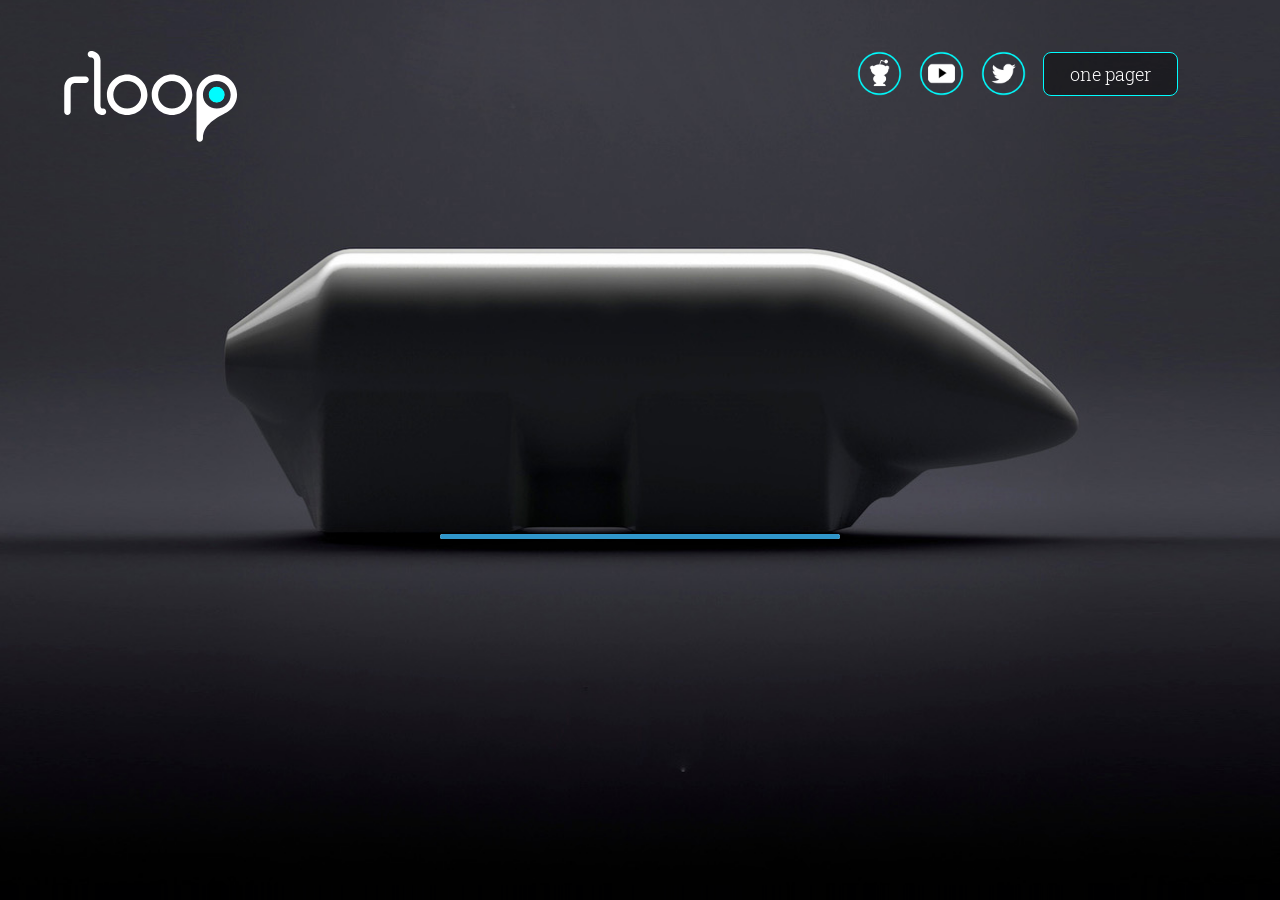
==== commit 8658874d: "Update index.html" ====
--- a/index.html
+++ b/index.html
@@ -101,7 +101,7 @@
 
             <section class="pageClass" id="pag3">
                 <div class="left-world-text">
-                    <div id="txtTitl3" class="section-tranz">#teamoftomorrow</div>
+                    <div id="txtTitl3" class="section-tranz">#TeamOfTomorrow</div>
                     <div id="mainTxt3" class="section-tranz">“rLoop is the first engineering organisation on the Blockchain. We are the inventors, the risk takers,  the game changers, the reality breakers. Together  we have become a team of over 1,200 members  from more than 56 countries. United by a desire  to be part of world-changing technology. We are the team of tomorrow” –rLoop
                     </div>
                     <div id="bottomTxt3" class="section-tranz">
@@ -115,7 +115,7 @@
 
             <section class="pageClass" id="pag4">
                 <div class="left-speed-text">
-                    <div id="txtTitl4" class="section-tranz">#theraceison</div>
+                    <div id="txtTitl4" class="section-tranz">#TheRaceIsOn</div>
                     <div id="mainTxt4" class="section-tranz">“The   Hyperloop   is   a   new   way   to   connect, it’s as convenient as a train and faster than a plane” –rLoop
                     </div>
                     <br>
@@ -133,7 +133,7 @@
 
             <section class="pageClass" id="pag5">
                 <div class="left-ppl-text">
-                    <div id="txtTitl5" class="section-tranz">#ownthehyperloop</div>
+                    <div id="txtTitl5" class="section-tranz">#OwnTheHyperloop</div>
                     <div id="mainTxt5" class="section-tranz">“Ethically as well as practically, the Blockchain allows everyone to invest and be part of the future.  The Hyperloop owned by the people is the purest manifestation of our  beliefs, values and capabilities. “ –rLoop
                     </div>
                     <div id="bottomTxt5" class="section-tranz">
@@ -184,7 +184,7 @@
 
             <section class="pageClass" id="pag10">
                 <div class="left-musk-text">
-                    <div id="txtTitl10" class="section-tranz">#teamoftomorrow</div>
+                    <div id="txtTitl10" class="section-tranz">#TeamOfTomorrow</div>
                     <div id="mainTxt10" class="section-tranz">In June 2015 Elon Musk, CEO of SpaceX announced a competition for engineering teams to design a pod for the Hyperloop and have it tested on a track at SpaceX.</div>
                     
                     <div id="bottomTxt10" class="section-tranz">Within hours of the competition announcement a post on Reddit encouraged the community to form a team to compete. The team began to grow as strangers came together with a shared vision to make the dream a reality. In an experiment of open collaboration the world’s first crowdsourced engineering team was born: rLoop. The team grew organically through social media. Meeting daily using online tools like Slack and Google Hangouts. Visions and concepts thrived in a non-hierarchical structure, while a lack of organisational obstacles enabled rapid progress.
@@ -198,7 +198,7 @@
 
             <section class="pageClass" id="pag11">
                 <div class="left-cyl-text">
-                    <div id="txtTitl11" class="section-tranz">#wearerLoop</div>
+                    <div id="txtTitl11" class="section-tranz">#WeAre<span style="font-style: italic;">rLoop</span></div>
                     <div id="mainTxt11" class="section-tranz">“For three years, we’ve created the world’s top Hyperloop technology as a decentralised team.” –rLoop<br></div>              
                     <div id="bottomTxt11" class="section-tranz">Our journey so far...<br><br>• Worlds first most advanced Hyperloop prototype to date<br>•  First Pod to achieve static levitation in vacuum<br>•  First pod to demonstrate pressure vessel sustaining human life in vacuum<br>• First engineering system entirely designed and built by the crowd<br>• First engineering organisation on the Blockchain
                     <div id="bottomTxt211" class="section-tranz2"></div>
@@ -215,7 +215,7 @@
 
             <section class="pageClass" id="pag12">
                 <div class="left-brain-text">
-                    <div id="txtTitl12" class="section-tranz">#futureofwork</div>
+                    <div id="txtTitl12" class="section-tranz">#FutureOfWork</div>
                     <div id="mainTxt12" class="section-tranz">“When millions of people’s untapped talent has a place to go, the results are incredible. rLoop plans to harness the crowd to change the world.”  –rLoop</div>              
                     <div id="bottomTxt12" class="section-tranz">rLoop is not only delivering a new way to travel, we are demonstrating  a new way to work.<br><br>rLoop has shown that there is a better way of doing business, of collaborating and providing services. It offers vital lessons in how we can shape the future. How we can contribute to our global society and  its destiny together. United and sharing power for common purpose.<br><br>rLoop has shown that there is a vast untapped workforce of talented  and diverse people who are eager to participate in developing innovative  technology that can have global impact.  
                     <div id='watchVideoBtn2' class='btn-main section-tranz'>WATCH VIDEO</div>                      
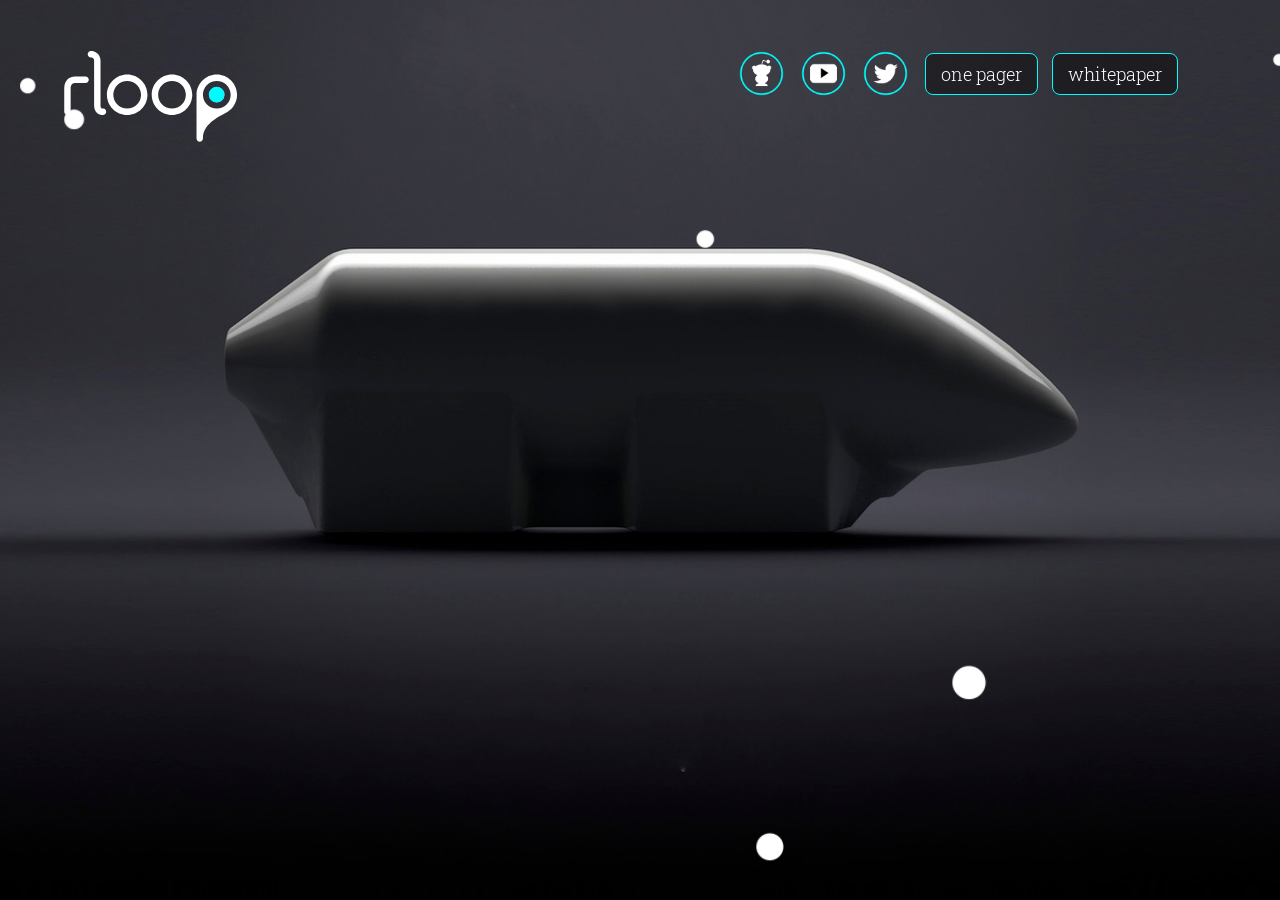
==== commit df8eadfc: "Updated based on latest changes from: /tvvik/rLoop-website" ====
--- a/index.html
+++ b/index.html
@@ -4,8 +4,8 @@
 <head>
     <meta charset="UTF-8"></meta>
     <meta name="viewport" content="width=device-width, initial-scale=0.5, maximum-scale=1, user-scalable=0"></meta>
-    <title>rLoop</title>  
-    
+    <title>rLoop</title>
+
     <!-- <link href="https://fonts.googleapis.com/css?family=Roboto+Slab|Roboto:300,400" rel="stylesheet"> -->
     <link rel="stylesheet" type="text/css" href="css/preload.css"></link>
     <!-- <link rel="stylesheet" type="text/css" href="css/progressbar-style.css" /> -->
@@ -16,11 +16,11 @@
 
     <link rel="stylesheet" type="text/css" href="css/main.css"></link>
     <!-- <script src="https://1.jsconsole.com/js/remote.js?aafbf3f7-8539-4c46-9a0c-f26c4fb8c9ca"></script> -->
-    <script type="text/javascript" src="lib/scrollMagic/ScrollMagic.js"></script> 
-    <script type="text/javascript" src="lib/iScroll/iscroll-probe.js"></script>   
-    <script type="text/javascript" src="lib/scrollMagic/debug/debug.addIndicators.js"></script>  
+    <script type="text/javascript" src="lib/scrollMagic/ScrollMagic.js"></script>
+    <script type="text/javascript" src="lib/iScroll/iscroll-probe.js"></script>
+    <script type="text/javascript" src="lib/scrollMagic/debug/debug.addIndicators.js"></script>
     <script data-main="js/" src="lib/requirejs/require.js"></script>
-    <script src="lib/requirejs/PackageLoader.js"></script> 
+    <script src="lib/requirejs/PackageLoader.js"></script>
     <script type="text/javascript" src="js/preloaded.js"></script>
 </head>
 
@@ -44,6 +44,7 @@
             <div id='btnh2' class='btnHeader'></div>
             <div id='btnh3' class='btnHeader'></div>
             <div id='btnh4' class='btn-main'>one pager</div>
+            <div id='btnh5' class='btn-main'>whitepaper</div>
         </div>
         <div class="screen">
             <div id="btnDown" class='btnArrow'></div>
@@ -53,10 +54,10 @@
 
 
 
-    <!-- <main role='main' id='main'> -->    
+    <!-- <main role='main' id='main'> -->
     <div id='main'>
       <div id="containerScroll" class="scrollContainer" style="position: relative;">
-         <div class='container' style="position: relative;" > 
+         <div class='container' style="position: relative;" >
             <section class="pageClass" id="pag1">
                 <div id="pre-block">
                     for the
@@ -80,11 +81,11 @@
                 </div>
                 <!-- <div id="logo-click-area" onClick="start_animation(1.5)"></div> -->
                 <div id="post-block4">
-                    <form action="https://rloop.us12.list-manage.com/subscribe/post" method="POST" id="subscribe">
+                    <form action="https://rloop.us12.list-manage.com/subscribe/post" method="POST" id="subscribe" target="formframe">
                         <input type="hidden" name="u" value="131680a7fd56be89b79329f9b">
                         <input type="hidden" name="id" value="69fc70f978">
                         <input type="email" autocapitalize="off" autocorrect="off" name="MERGE0" id="MERGE0" value="" placeholder="example@host.com"><!--
-                        --><input type="submit" name="submit" value="join" class="inputBtn">
+                        --><input type="submit" name="submit" value="join" class="inputBtn" id="inputNow">
                     </form>
                 </div>
             </section>
@@ -92,8 +93,8 @@
 
             <section class="pageClass" id="pag2">
                 <div class="left-coin-text">
-                    <div id="txtTitl" class="section-tranz">rLoop Coin</div><br>
-                    <div id="mainTxt" class="section-tranz">The rCoin is the currency to power our network of minds and deliver our projects. The first project is in delivering the future of transportation, the Hyperloop.
+                    <div id="txtTitl" class="section-tranz">rLoop Token</div><br>
+                    <div id="mainTxt" class="section-tranz">The rToken is the currency to power our network of minds and deliver our projects. The first project is in delivering the future of transportation, the Hyperloop.
                     </div>
                 </div>
             </section>
@@ -101,11 +102,11 @@
 
             <section class="pageClass" id="pag3">
                 <div class="left-world-text">
-                    <div id="txtTitl3" class="section-tranz">#TeamOfTomorrow</div>
-                    <div id="mainTxt3" class="section-tranz">“rLoop is the first engineering organisation on the Blockchain. We are the inventors, the risk takers,  the game changers, the reality breakers. Together  we have become a team of over 1,200 members  from more than 56 countries. United by a desire  to be part of world-changing technology. We are the team of tomorrow” –rLoop
+                    <div id="txtTitl3" class="section-tranz">#teamoftomorrow</div>
+                    <div id="mainTxt3" class="section-tranz">“rLoop is the first engineering organisation on the Blockchain. We are the fearless, the designers, the inventors, the game changers, the reality breakers. Together we have become a team of over 1,200 engineers from more than 59 countries. United by a desire to be part of world-changing technology. We are the team of tomorrow.” –rLoop
                     </div>
                     <div id="bottomTxt3" class="section-tranz">
-                    We are the experts from NASA, CERN, Tesla, GE, Honeywell, and dozens of other top technology companies; all on a journey where the impossible become possible. 
+                    We are the experts from NASA, CERN, Tesla, GE, Honeywell, and dozens of other top technology companies; all on a journey where the impossible becomes possible.
                     </div>
 
                 </div>
@@ -115,8 +116,8 @@
 
             <section class="pageClass" id="pag4">
                 <div class="left-speed-text">
-                    <div id="txtTitl4" class="section-tranz">#TheRaceIsOn</div>
-                    <div id="mainTxt4" class="section-tranz">“The   Hyperloop   is   a   new   way   to   connect, it’s as convenient as a train and faster than a plane” –rLoop
+                    <div id="txtTitl4" class="section-tranz">#theraceison</div>
+                    <div id="mainTxt4" class="section-tranz">“The   Hyperloop   is   a   new   way   to   connect, it’s as convenient as a train and faster than a plane.” –rLoop
                     </div>
                     <br>
                     <div id="bottomTxt4" class="section-tranz"><span class='weight400'>The Hyperloop is the future of transportation.</span>
@@ -133,8 +134,8 @@
 
             <section class="pageClass" id="pag5">
                 <div class="left-ppl-text">
-                    <div id="txtTitl5" class="section-tranz">#OwnTheHyperloop</div>
-                    <div id="mainTxt5" class="section-tranz">“Ethically as well as practically, the Blockchain allows everyone to invest and be part of the future.  The Hyperloop owned by the people is the purest manifestation of our  beliefs, values and capabilities. “ –rLoop
+                    <div id="txtTitl5" class="section-tranz">#ownthehyperloop</div>
+                    <div id="mainTxt5" class="section-tranz">“Ethically as well as practically, the Blockchain allows everyone to invest and be part of the future.  The Hyperloop owned by the people is the purest manifestation of our  beliefs, values and capabilities.” –rLoop
                     </div>
                     <div id="bottomTxt5" class="section-tranz">
                    rLoop is delivering the Hyperloop. It’s now time for rLoop to grow  and be owned by the people. By bringing the Hyperloop onto the  Blockchain you have a chance to be part of it.
@@ -149,7 +150,7 @@
                 <div class="left-dots-text">
                     <div id="txtTitl6" class="section-tranz">rNetwork of minds</div>
                     <div id="mainTxt6" class="section-tranz">“When millions of people’s untapped talent has a place to go, the results are incredible. rLoop plans to harness the crowd to change the world.” –rLoop
-                    </div>                   
+                    </div>
                 </div>
             </section>
 
@@ -157,8 +158,8 @@
 
             <section class="pageClass" id="pag7">
                 <div class="left-dots2-text">
-                    <div id="mainTxt7" class="section-tranz">There are two primary innovations that rLoop provides: the approach to developing a project, and the processes to facilitate network collaboration. This is what we call rNetwork – the rLoop Network. 
-                    </div>                   
+                    <div id="mainTxt7" class="section-tranz">There are two primary innovations that rLoop provides; the approach to developing a project, and the processes to facilitate network collaboration. This is what we call the rLoop Network – rNetwork
+                    </div>
                 </div>
             </section>
 
@@ -167,7 +168,7 @@
             <section class="pageClass" id="pag8">
                 <div class="left-dots3-text">
                     <div id="mainTxt8" class="section-tranz">By freeing society from the bottle neck that has hampered technological advancement it enables people to collaborate and provide service wherever they are on the globe.  Together, operating under the rLoop values they will develop innovative technology that can have a global impact.
-                    </div>                   
+                    </div>
                 </div>
             </section>
 
@@ -175,8 +176,8 @@
 
             <section class="pageClass" id="pag9">
                 <div class="left-dots4-text">
-                    <div id="mainTxt9" class="section-tranz">The ROI comes from selling the project outputs to governments and education as well as positively contributing to a better world.
-                    </div>                   
+                    <div id="mainTxt9" class="section-tranz">The ROI comes from selling the project outputs to governments and education; as well as positively contributing to a better world.
+                    </div>
                 </div>
             </section>
 
@@ -184,9 +185,9 @@
 
             <section class="pageClass" id="pag10">
                 <div class="left-musk-text">
-                    <div id="txtTitl10" class="section-tranz">#TeamOfTomorrow</div>
+                    <div id="txtTitl10" class="section-tranz">#teamoftomorrow</div>
                     <div id="mainTxt10" class="section-tranz">In June 2015 Elon Musk, CEO of SpaceX announced a competition for engineering teams to design a pod for the Hyperloop and have it tested on a track at SpaceX.</div>
-                    
+
                     <div id="bottomTxt10" class="section-tranz">Within hours of the competition announcement a post on Reddit encouraged the community to form a team to compete. The team began to grow as strangers came together with a shared vision to make the dream a reality. In an experiment of open collaboration the world’s first crowdsourced engineering team was born: rLoop. The team grew organically through social media. Meeting daily using online tools like Slack and Google Hangouts. Visions and concepts thrived in a non-hierarchical structure, while a lack of organisational obstacles enabled rapid progress.
                     </div>
                     <div id='roadmapBtn' class='btn-main section-tranz'>VIEW OUR ROAD MAP</div>
@@ -198,9 +199,9 @@
 
             <section class="pageClass" id="pag11">
                 <div class="left-cyl-text">
-                    <div id="txtTitl11" class="section-tranz">#WeAre<span style="font-style: italic;">rLoop</span></div>
-                    <div id="mainTxt11" class="section-tranz">“For three years, we’ve created the world’s top Hyperloop technology as a decentralised team.” –rLoop<br></div>              
-                    <div id="bottomTxt11" class="section-tranz">Our journey so far...<br><br>• Worlds first most advanced Hyperloop prototype to date<br>•  First Pod to achieve static levitation in vacuum<br>•  First pod to demonstrate pressure vessel sustaining human life in vacuum<br>• First engineering system entirely designed and built by the crowd<br>• First engineering organisation on the Blockchain
+                    <div id="txtTitl11" class="section-tranz">#wearerLoop</div>
+                    <div id="mainTxt11" class="section-tranz">“For three years, we’ve created the world’s top Hyperloop technology as a decentralised team.” –rLoop<br></div>
+                    <div id="bottomTxt11" class="section-tranz">Our journey so far...<br><br>• Worlds first most advanced Hyperloop prototype to date<br>•  First pod to achieve static levitation in vacuum<br>•  First pod to demonstrate pressure vessel sustaining human life in vacuum<br>• First engineering system entirely designed and built by the crowd<br>• First engineering organisation on the Blockchain
                     <div id="bottomTxt211" class="section-tranz2"></div>
                     • Award winners:
                         <div id="bottomTxt211" class="section-tranz2">
@@ -215,12 +216,12 @@
 
             <section class="pageClass" id="pag12">
                 <div class="left-brain-text">
-                    <div id="txtTitl12" class="section-tranz">#FutureOfWork</div>
-                    <div id="mainTxt12" class="section-tranz">“When millions of people’s untapped talent has a place to go, the results are incredible. rLoop plans to harness the crowd to change the world.”  –rLoop</div>              
-                    <div id="bottomTxt12" class="section-tranz">rLoop is not only delivering a new way to travel, we are demonstrating  a new way to work.<br><br>rLoop has shown that there is a better way of doing business, of collaborating and providing services. It offers vital lessons in how we can shape the future. How we can contribute to our global society and  its destiny together. United and sharing power for common purpose.<br><br>rLoop has shown that there is a vast untapped workforce of talented  and diverse people who are eager to participate in developing innovative  technology that can have global impact.  
-                    <div id='watchVideoBtn2' class='btn-main section-tranz'>WATCH VIDEO</div>                      
-                    </div>
-                    
+                    <div id="txtTitl12" class="section-tranz">#futureofwork</div>
+                    <div id="mainTxt12" class="section-tranz">“When millions of people’s untapped talent has a place to go, the results are incredible. rLoop plans to harness the crowd to change the world.”  –rLoop</div>
+                    <div id="bottomTxt12" class="section-tranz">rLoop is not only delivering a new way to travel, we are demonstrating  a new way to work.<br><br>rLoop has shown that there is a better way of doing business, of collaborating and providing services. It offers vital lessons in how we can shape the future. How we can contribute to our global society and  its destiny together. United and sharing power for common purpose.<br><br>rLoop has shown that there is a vast untapped workforce of talented  and diverse people who are eager to participate in developing innovative  technology that can have global impact.
+                    <div id='watchVideoBtn2' class='btn-main section-tranz'>WATCH VIDEO</div>
+                    </div>
+
                 </div>
             </section>
 
@@ -229,8 +230,8 @@
             <section class="pageClass" id="pag13">
                 <div class="left-partn-text">
                     <div id="txtTitl13" class="section-tranz">rPartners</div>
-                    <div id="mainTxt13" class="section-tranz">“We believe that our vision, values and principles can create the momentum to drive radical change to realise the future of transportation and connect the world as never before.” –rLoop</div>              
-                    <div id="bottomTxt13" class="section-tranz">With thanks to our trusted partners who have supported our  journey and are united by the desire to be part of a world  changing technology...
+                    <div id="mainTxt13" class="section-tranz">“We believe that our vision, values and principles can create the momentum to drive radical change to realise the future of transportation and connect the world as never before.” –rLoop</div>
+                    <div id="bottomTxt13" class="section-tranz">With thanks to our trusted partners who have supported our  journey and are united by the desire to be part of a world  changing technology.
                     </div>
                 </div>
             </section>
@@ -240,7 +241,7 @@
             <section class="pageClass" id="pag14">
                 <div class="left-partn-text">
                     <div id="txtTitl14" class="section-tranz">rNews</div>
-                    <div id="mainTxt14" class="section-tranz">“rLoop is a global movement with the ambition and  appetite to change the world. We are united by a shared goal of radical technological breakthroughs for the benefit of humanity.” –rLoop</div>              
+                    <div id="mainTxt14" class="section-tranz">“rLoop is a global movement with the ambition and  appetite to change the world. We are united by a shared goal of radical technological breakthroughs for the benefit of humanity.” –rLoop</div>
                     <div id="bottomTxt14" class="section-tranz">Our success to date has been driven from the experiences,  ideas and passion of our members who have over the last few  years put their time and effort into our journey. This journey  has received extensive media interest.
                     </div>
                 </div>
@@ -250,8 +251,8 @@
 
             <section class="pageClass" id="pag15">
                 <div class="left-end-text">
-                    <div id="txtTitl15" class="section-tranz">Be part of the future now</div><br>
-                    <div id="mainTxt15" class="section-tranz">“The rLoop is no cliché – the future  is coming and it’s going to be radical... <br>now is the time to join... <br> yours is the choice to make.” –rLoop</div><br><br>          
+                    <div id="txtTitl15" class="section-tranz">Be part of the future now!</div><br>
+                    <div id="mainTxt15" class="section-tranz">“The rLoop is no cliché. The future  is coming and it’s going to be radical. <br>Now is the time to join... <br> yours is the choice to make.” –rLoop</div><br><br>
                     <div id="bottomTxt15" class="section-tranz">
                         <div id="post-block31">
                             Be in the loop and join our email community.
@@ -285,6 +286,23 @@
     <div id="menuContent"></div>
     <script type="text/javascript">jq=jQuery;</script>
 
+    <div class="popup__overlay">
+      <div class="popup" id="popupVid">
+        <div class="popup__close">
+            <img class="closePopup" src="img/btn/close.png">
+        </div>
+        <div class='videoHolder'>
+            <iframe id="vidframe1" src="https://www.youtube.com/embed/Vu3bW1sVf14?enablejsapi=1&version=3" frameborder="0" allowscriptaccess="always"></iframe>
+        </div>
+        <div class='videoHolder'>
+            <iframe id="vidframe2" src="https://www.youtube.com/embed/C0wcdmJ_2ks?enablejsapi=1&version=3" frameborder="0" ></iframe>
+        </div>
+        <div class='videoHolder'>
+            <iframe id="formframe" name="formframe" frameborder="0" ></iframe>
+        </div>
+      </div>
+    </div>
+
     <script type="x-shader/x-vertex" id="vertexshader">
         attribute float alpha;
         varying float vAlpha;
@@ -295,7 +313,7 @@
             gl_PointSize = 8.0;
             gl_Position = projectionMatrix * mvPosition;
         }
-    </script> 
+    </script>
 
     <script type="x-shader/x-fragment" id="fragmentshader">
         uniform vec3 color;
@@ -328,8 +346,6 @@
             gl_Position = projectionMatrix * mvPosition;
 
         }
-
-
     </script>
 
     <script type="x-shader/x-fragment" id="fragmentshaderP">
@@ -353,7 +369,6 @@
 
 
     </script>
-   
+
 </body>
 </html>
-
--- a/css/main.css
+++ b/css/main.css
@@ -41,7 +41,7 @@
     margin: 0px;
     padding: 0px;
     width: 100%;
-    
+
     position:absolute; top:0; bottom:0; right:0; left:0;*/
 }
 
@@ -84,7 +84,7 @@
         height: 100vh;
         overflow: hidden;
     }
-    
+
     #particles {
         position: absolute;
         top: 0px;
@@ -93,7 +93,7 @@
         width: 100vw;
         height: 300vw;
     }
-    
+
     #post-block3 {
         color: rgb(0, 252, 254);
     }
@@ -101,7 +101,7 @@
     #post-block3 .hashtag {
         /* color: white; */
     }
-    
+
     #post-block4 input[type="email"], #post-block4 input[type="submit"] {
         box-sizing: border-box;
         border: 1px solid rgb(0, 252, 254);
@@ -115,7 +115,7 @@
     #post-block4 input[type="email"] {
         width: 13em;
     }
-    
+
     #post-block4 input[type="submit"] {
         background-color: rgb(0, 252, 254);
         text-transform: uppercase;
@@ -137,7 +137,7 @@
     #post-block5 input[type="email"] {
         width: 13em;
     }
-    
+
     #post-block5 input[type="submit"] {
         background-color: rgb(0, 252, 254);
         text-transform: uppercase;
@@ -145,7 +145,7 @@
         padding-right: 1em;
         margin: 0px;
     }
-    
+
     ::-webkit-input-placeholder { /* Chrome */
         color: rgb(230, 230, 230);
     }
@@ -196,7 +196,7 @@
     width: 100%;
     height: 100%;
     z-index: 5;
-    /*background: #f3f3f3;  For browsers that do not support gradients 
+    /*background: #f3f3f3;  For browsers that do not support gradients
     background-color: #f3f3f3;*/
     overflow: visible;
     pointer-events: none;
@@ -245,31 +245,31 @@
 .left-coin-text {
     margin: auto;
     position: absolute;
-    top: 0; left: 5vw; bottom: 0; 
+    top: 0; left: 5vw; bottom: 0;
     width: 35vw;
     height: 42vh;
     /*
     margin-left: 5vw;
-   
+
     position: relative;*/
 }
 
 .left-world-text {
     margin: auto;
     position: absolute;
-    top: 0; left: 5vw; bottom: 0; 
+    top: 0; left: 5vw; bottom: 0;
     width: 37vw;
     height: 50vh;
     /*
     margin-left: 5vw;
-   
+
     position: relative;*/
 }
 
 .left-ppl-text {
     margin: auto;
     position: absolute;
-    top: 0; left: 5vw; bottom: 0; 
+    top: 0; left: 5vw; bottom: 0;
     width: 47vw;
     height: 44vh;
 }
@@ -277,7 +277,7 @@
 .left-dots-text {
     margin: auto;
     position: absolute;
-    top: 0; left: 5vw; bottom: 0; 
+    top: 0; left: 5vw; bottom: 0;
     width: 37vw;
     height: 40vh;
 }
@@ -285,7 +285,7 @@
 .left-dots2-text {
     margin: auto;
     position: absolute;
-    top: 0; left: 5vw; bottom: 0; 
+    top: 0; left: 5vw; bottom: 0;
     width: 43vw;
     height: 36vh;
 }
@@ -293,7 +293,7 @@
 .left-dots3-text {
     margin: auto;
     position: absolute;
-    top: 0; left: 5vw; bottom: 0; 
+    top: 0; left: 5vw; bottom: 0;
     width: 54vw;
     height: 49vh;
 }
@@ -301,7 +301,7 @@
 .left-dots4-text {
     margin: auto;
     position: absolute;
-    top: 0; left: 5vw; bottom: 0; 
+    top: 0; left: 5vw; bottom: 0;
     width: 54vw;
     height: 49vh;
 }
@@ -309,7 +309,7 @@
 .left-speed-text {
     margin: auto;
     position: absolute;
-    top: 0; left: 5vw; bottom: 0; 
+    top: 0; left: 5vw; bottom: 0;
     width: 34vw;
     height: 50vh;
 }
@@ -317,14 +317,14 @@
 .left-musk-text {
     margin: auto;
     position: absolute;
-    top: 0; left: 5vw; bottom: 0; 
+    top: 0; left: 5vw; bottom: 0;
     width: 50vw;
     height: 45vh;
 }
 .left-cyl-text {
     margin: auto;
     position: absolute;
-    top: 0; left: 5vw; bottom: 0; 
+    top: 0; left: 5vw; bottom: 0;
     width: 49vw;
     height: 57vh;
 }
@@ -332,7 +332,7 @@
 .left-partn-text {
     margin: auto;
     position: absolute;
-    top: 0; left: 5vw; bottom: 0; 
+    top: 0; left: 5vw; bottom: 0;
     width: 45vw;
     height: 40vh;
 }
@@ -340,7 +340,7 @@
 .left-brain-text {
     margin: auto;
     position: absolute;
-    top: 0; left: 5vw; bottom: 0; 
+    top: 0; left: 5vw; bottom: 0;
     width: 49vw;
     height: 59vh;
 }
@@ -349,9 +349,9 @@
 .left-end-text {
     /*margin: auto;
     position: absolute;
-    top: 0; 
-    left: 0; 
-    bottom: 0; 
+    top: 0;
+    left: 0;
+    bottom: 0;
     top: 0; left: 0; bottom: 0; right: 0;*/
 
     width: 33vw;
@@ -830,10 +830,10 @@
     opacity: 1 !important;
 }
 
-#btnDown {       
+#btnDown {
     bottom: 10vh;
     right: 4vw;
-    opacity: 0;    
+    opacity: 0;
 }
 
 #btnUp {
@@ -881,10 +881,21 @@
     font-weight: 300;
     font-size: 2vh;
     top:-1.7vh;
+    padding: 8px 15px;
+}
+
+#btnh5 {
+    display: inline-block;
+    position: relative;
+    font-weight: 300;
+    font-size: 2vh;
+    top:-1.7vh;
+    margin-left: 10px;
+    padding: 8px 15px;
 }
 
 #buttonsCont {
-    
+
     position: absolute;
     right: 8vw;
 }
@@ -902,15 +913,15 @@
 }
 
 @media only screen and (max-device-width: 1024px) and (orientation: landscape),only screen and (device-width: 1024px) and (orientation: landscape)
-{ 
+{
 
     /* extra mobile code */
     .btnArrow {
         width: 9vh;
         height: 9vh;
     }
-    #btnDown {       
-        bottom: 7vh;          
+    #btnDown {
+        bottom: 7vh;
     }
 
     #btnUp {
@@ -918,6 +929,86 @@
     }
 
     .btnArrow:hover {
-        
-    }
-}+
+    }
+}
+
+.popup__overlay {
+  display: none;
+  position: fixed;
+  left: 0;
+  top: 0;
+  width: 100%;
+  height: 100%;
+  background: rgba(0, 0, 0, 0.85);
+  text-align: center;
+  z-index: 100;
+}
+
+.popup__overlay:after {
+  display: inline-block;
+  height: 100%;
+  width: 0;
+  vertical-align: middle;
+  content: "";
+}
+
+.popup {
+  display: inline-block;
+  position: relative;
+  width: 100%;
+  height: 100%;
+  max-width: 640px;
+  max-height: 480px;
+  padding: 20px;
+  border: 1px solid black;
+  background: black;
+  color: white;
+  vertical-align: middle;
+}
+
+.popup-extra {
+    padding-top: 40px;
+}
+
+.popup-form__row {
+  margin: 1em 0;
+}
+
+.popup__close {
+  display: block;
+  position: absolute;
+  top: 1px;
+  right: 1px;
+  width: 20px;
+  height: 20px;
+  padding: 8px;
+  cursor: pointer;
+  text-align: center;
+  font-size: 12px;
+  line-height: 12px;
+  color: rgba(53, 36, 22, 0.95);
+  text-decoration: none;
+  font-weight: bold;
+}
+
+.closePopup {
+    max-width:100%;
+    max-height:100%;
+}
+
+.popup__close:hover {
+  color: #eea200;
+}
+
+iframe {
+  width: 100%;
+  height: 100%;
+  /*visibility: hidden;*/
+}
+
+.videoHolder {
+    width: 100%;
+    height: 100%;
+    display: none;
+}
